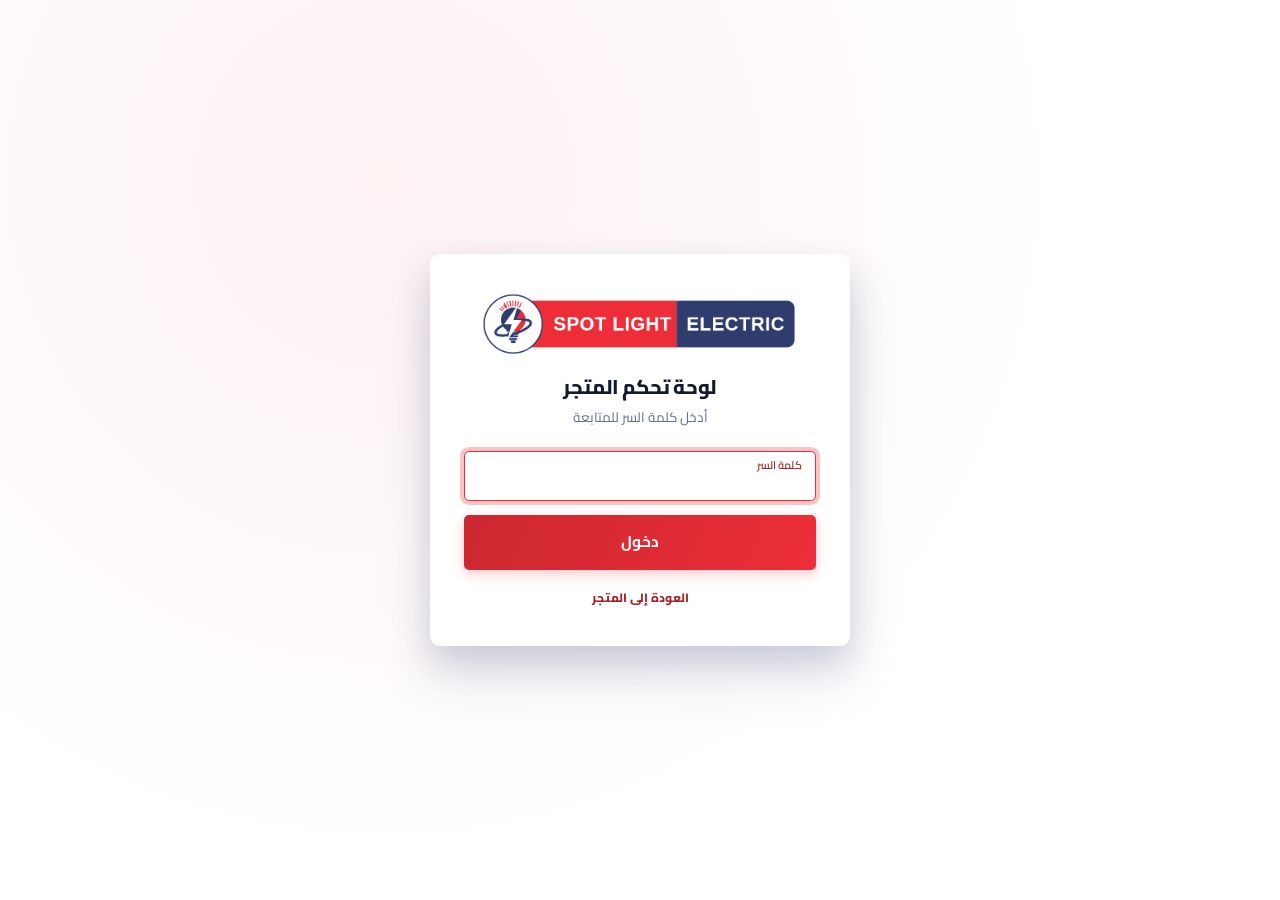
==== admin.html @ 136417ac "إصلاح حقل بريد الدخول في تبويب الطلبات المتصفح كان يملأ الحقل تلقائياً بقيمة رقمية محفوظة (مثل 25000" ====
<!DOCTYPE html>
<html lang="ar" dir="rtl">
<head>
<meta charset="UTF-8">
<meta name="viewport" content="width=device-width, initial-scale=1, viewport-fit=cover">
<title>لوحة التحكم</title>
<meta name="robots" content="noindex, nofollow">
<meta name="theme-color" content="#2E3D6E">
<link rel="icon" href="assets/img/favicon.png?v=7" type="image/png">
<link rel="preconnect" href="https://fonts.googleapis.com">
<link rel="preconnect" href="https://fonts.gstatic.com" crossorigin>
<link rel="stylesheet" href="https://fonts.googleapis.com/css2?family=Cairo:wght@400;600;700;800;900&display=swap" media="print" onload="this.media='all'">
<link rel="stylesheet" href="assets/css/styles.css?v=7">
<link rel="stylesheet" href="assets/css/admin.css?v=7">
</head>
<body>

<!-- ===== شاشة القفل ===== -->
<div class="lock" id="lock" style="display:none">
  <div class="lock-card" id="lockCard">
    <img src="assets/img/logo.png?v=7" data-shop-logo alt="شعار المتجر" width="88" height="82">
    <h1>لوحة تحكم المتجر</h1>
    <p>أدخل كلمة السر للمتابعة</p>
    <form id="lockForm">
      <div class="field">
        <input id="lockPass" type="password" placeholder=" " autocomplete="current-password">
        <label for="lockPass">كلمة السر</label>
      </div>
      <button class="btn btn-lg btn-block" type="submit">دخول</button>
    </form>
    <p style="margin-top:18px;margin-bottom:0;font-size:12px">
      <a href="index.html" style="color:var(--brand-700);font-weight:800">العودة إلى المتجر</a>
    </p>
  </div>
</div>

<!-- ===== اللوحة ===== -->
<div id="adm" style="display:none">
  <header class="adm-bar">
    <div class="wrap">
      <div class="adm-bar-in">
        <img src="assets/img/logo-sm.png?v=7" alt="" width="44" height="44">
        <h1>لوحة تحكم المتجر <small id="admShopName"></small></h1>
        <span class="dirty-dot" title="توجد تغييرات غير منشورة"></span>
        <div class="adm-actions">
          <button class="btn btn-sm btn-tonal" id="btnPreview">معاينة المتجر</button>
          <button class="btn btn-sm btn-ghost" id="btnDiscard">تجاهل التغييرات</button>
          <a class="btn btn-sm btn-ghost" href="index.html">المتجر</a>
          <button class="btn btn-sm btn-ghost" id="btnLock">قفل</button>
        </div>
      </div>
      <nav class="tabs">
        <button class="tab on" data-tab="products">المنتجات <span class="n" id="tabPCount">0</span></button>
        <button class="tab" data-tab="cats">الأقسام <span class="n" id="tabCCount">0</span></button>
        <button class="tab" data-tab="brands">العلامات التجارية <span class="n" id="tabBCount">0</span></button>
        <button class="tab" data-tab="settings">إعدادات المحل</button>
        <button class="tab" data-tab="orders">الطلبات <span class="n hot" id="tabOCount" style="display:none">0</span></button>
        <button class="tab" data-tab="publish">النشر</button>
      </nav>
    </div>
  </header>

  <main class="wrap">
    <!-- المنتجات -->
    <section class="pane on" id="pane-products">
      <div class="adm-head">
        <div><h2>المنتجات</h2><p><span id="pCount">0</span> مادة معروضة — اضغط على أي مادة لتعديلها.</p></div>
        <button class="btn" id="addProduct">إضافة مادة جديدة</button>
      </div>
      <div class="adm-tools" id="pTools"></div>
      <div class="bulkbar" id="bulkBar"></div>
      <div class="tbl" id="pTable"></div>
    </section>

    <!-- الأقسام -->
    <section class="pane" id="pane-cats">
      <div class="adm-head">
        <div><h2>الأقسام</h2><p>أضف أقساماً رئيسية وفرعية حسب الحاجة — تظهر فوراً في الشريط العلوي والقائمة الجانبية.</p></div>
        <button class="btn" id="addCat">إضافة قسم رئيسي</button>
      </div>
      <div class="note note-info">
        <svg class="ic" viewBox="0 0 24 24" fill="none" stroke="currentColor" stroke-width="1.8" stroke-linecap="round"><path d="M13.5 3 5 13.5h5.5L10 21l8.5-10.5H13z"/></svg>
        <span>المادة الواحدة يمكن أن تنتمي لعدة أقسام. عند حذف قسم لا تُحذف المواد، بل يُزال ارتباطها به فقط.</span>
      </div>
      <div id="cList"></div>
    </section>

    <!-- العلامات -->
    <section class="pane" id="pane-brands">
      <div class="adm-head">
        <div><h2>العلامات التجارية</h2><p>تظهر في الشريط المتحرك بالصفحة الرئيسية وفي فلتر المنتجات.</p></div>
        <button class="btn" id="addBrand">إضافة علامة</button>
      </div>
      <div class="note note-info">
        <svg class="ic" viewBox="0 0 24 24" fill="none" stroke="currentColor" stroke-width="1.8" stroke-linecap="round"><path d="M13.5 3 5 13.5h5.5L10 21l8.5-10.5H13z"/></svg>
        <span>احذف العلامات التي لا تتعامل بها، وأضف شعاراً لكل علامة عندك — يظهر في الشريط المتحرك بالصفحة الرئيسية.</span>
      </div>
      <div class="bulkbar" id="bulkBarB"></div>
      <div class="panel"><div class="panel-b">
        <label class="cbx" style="margin-bottom:10px"><input type="checkbox" id="bSelAll"><span>تحديد كل العلامات</span></label>
        <div id="bList"></div>
      </div></div>
    </section>

    <!-- الإعدادات -->
    <section class="pane" id="pane-settings">
      <div class="adm-head"><div><h2>إعدادات المحل</h2><p>الاسم، الأرقام، الموقع على الخريطة، أوقات الدوام، ورسوم التوصيل.</p></div></div>
      <div class="panel"><div class="panel-b" id="setForm"></div></div>
    </section>

    <!-- الطلبات -->
    <section class="pane" id="pane-orders">
      <div class="adm-head"><div><h2>الطلبات</h2>
        <p>طلبات الزبائن تصل هنا مباشرة — اقبلها أو ارفضها وأضف تعليقاً يراه الزبون في صفحة طلبه.</p></div></div>
      <div id="ordBody"></div>
    </section>

    <!-- النشر -->
    <section class="pane" id="pane-publish">
      <div class="adm-head"><div><h2>نشر التغييرات</h2><p>التعديلات محفوظة على هذا الجهاز فقط حتى تنشرها.</p></div></div>
      <div id="pubBody"></div>
    </section>
  </main>
</div>

<!-- ===== نافذة التحرير ===== -->
<div class="sheet" id="sheet" role="dialog" aria-modal="true">
  <div class="sheet-bg"></div>
  <div class="sheet-card">
    <div class="sheet-h">
      <h3 id="sheetTitle"></h3>
      <button class="ibtn" data-x aria-label="إغلاق">
        <svg class="ic" viewBox="0 0 24 24" fill="none" stroke="currentColor" stroke-width="1.8" stroke-linecap="round"><path d="m6 6 12 12M18 6 6 18"/></svg>
      </button>
    </div>
    <div class="sheet-b" id="sheetBody"></div>
    <div class="sheet-f" id="sheetFoot"></div>
  </div>
</div>

<div class="toasts" id="toasts" aria-live="polite"></div>

<script src="assets/js/data.js?v=7"></script>
<script src="assets/js/icons.js?v=7"></script>
<script src="assets/js/orders.js?v=7"></script>
<script src="assets/js/admin.js?v=7"></script>
</body>
</html>
---- assets/css/styles.css ----
/* =========================================================
   نظام التصميم (Material Design · SaaS) — عدّل ألوان الهوية في :root أدناه
   ========================================================= */

/* ---------- 1) الرموز التصميمية ---------- */
:root{
  /* اللون الأساسي — أحمر الشعار */
  --brand:#ED2E38;
  --brand-600:#C92730;
  --brand-700:#A62027;
  --brand-800:#82191F;
  --brand-100:#FCE0E1;
  --brand-50:#FEF2F3;
  --brand-glow:rgba(237,46,56,.28);

  /* اللون الثاني — كحلي الشعار (الترويسة والتذييل) */
  --navy:#2E3D6E;
  --navy-600:#27345E;
  --navy-700:#202B4D;
  --navy-100:#E0E2E9;
  --navy-50:#F2F3F6;

  /* الرصاصي — مائل للكحلي ليتناغم مع الهوية */
  --ink:#141A2E;
  --ink-2:#39425F;
  --grey:#646D87;
  --grey-2:#949BAF;
  --line:#E4E6EE;
  --line-2:#EFF1F6;
  --surface:#FFFFFF;
  --surface-2:#F6F7FA;
  --bg:#FFFFFF;

  --ok:#15A66B; --warn:#E8A317; --danger:#E5484D;

  /* أنصاف الأقطار — سلّم حادّ (تمييز بصري) */
  --r-xs:3px; --r-sm:5px; --r:6px; --r-lg:8px; --r-xl:10px; --r-pill:999px;

  /* الظلال — بمسحة كحلية لا رمادية محايدة */
  --e1:0 1px 2px rgba(46,61,110,.07), 0 2px 5px rgba(46,61,110,.05);
  --e2:0 3px 8px rgba(46,61,110,.10), 0 6px 16px rgba(46,61,110,.07);
  --e3:0 8px 20px rgba(46,61,110,.13), 0 16px 34px rgba(46,61,110,.09);
  --e4:0 16px 34px rgba(46,61,110,.17), 0 30px 60px rgba(46,61,110,.12);
  --e-btn:0 4px 12px rgba(237,46,56,.26);
  --e-btn-h:0 8px 22px rgba(237,46,56,.38);
  --e-brand:0 10px 26px var(--brand-glow);

  /* الحركة */
  --ease:cubic-bezier(.25,.6,.35,1);
  --ease-out:cubic-bezier(.22,.72,.28,1);
  --t-fast:.15s; --t:.24s; --t-slow:.3s;
  --t-rv:.5s;

  --header-h:60px;
  --maxw:1280px;
}

/* ---------- 2) إعادة الضبط ---------- */
*,*::before,*::after{box-sizing:border-box}
html{-webkit-text-size-adjust:100%;scroll-behavior:smooth;overflow-x:clip}
body{
  margin:0;font-family:'Cairo','Segoe UI',system-ui,-apple-system,'Noto Naskh Arabic',sans-serif;
  background:var(--bg);color:var(--ink);line-height:1.7;font-size:15px;
  -webkit-font-smoothing:antialiased;overflow-x:hidden;
}
img{max-width:100%;display:block}
button,input,select,textarea{font:inherit;color:inherit}
button{cursor:pointer;border:0;background:none}
a{color:inherit;text-decoration:none}
ul,ol{margin:0;padding:0;list-style:none}
h1,h2,h3,h4{margin:0;line-height:1.3;font-weight:800;letter-spacing:-.4px}
p{margin:0}
:focus-visible{outline:3px solid var(--brand);outline-offset:2px;border-radius:var(--r-xs)}
::selection{background:var(--brand-100);color:var(--brand-800)}
:focus-visible{outline-offset:2px}

/* شريط التمرير */
::-webkit-scrollbar{width:10px;height:10px}
::-webkit-scrollbar-track{background:var(--surface-2)}
::-webkit-scrollbar-thumb{background:#CBD6DA;border-radius:var(--r-pill);border:2px solid var(--surface-2)}
::-webkit-scrollbar-thumb:hover{background:var(--brand)}

.wrap{max-width:var(--maxw);margin-inline:auto;padding-inline:20px}
.ic{width:22px;height:22px;flex:none}
.sr{position:absolute;width:1px;height:1px;padding:0;margin:-1px;overflow:hidden;clip:rect(0 0 0 0);white-space:nowrap;border:0}

/* ---------- 3) الأزرار ---------- */
.btn{
  --bg-c:var(--brand);--bg-c2:var(--brand-600);--fg-c:#fff;
  position:relative;display:inline-flex;align-items:center;justify-content:center;gap:9px;
  padding:11px 22px;border-radius:var(--r-sm);color:var(--fg-c);
  background:linear-gradient(115deg,var(--bg-c) 0%,var(--bg-c2) 50%,var(--bg-c) 100%);
  background-size:220% 100%;background-position:100% 0;
  font-weight:700;font-size:14px;white-space:nowrap;box-shadow:var(--e-btn);
  transition:background-position var(--t-slow) var(--ease),transform var(--t) var(--ease),
             box-shadow var(--t) var(--ease),color var(--t) var(--ease);
}
.btn:hover{background-position:0 0;transform:scale(1.03);box-shadow:var(--e-btn-h)}
.btn:active{transform:scale(.99);box-shadow:var(--e-btn)}
.btn .ic{width:18px;height:18px;transition:transform var(--t) var(--ease)}
.btn:hover .ic{transform:translateX(4px)}
html[dir=rtl] .btn:hover .ic{transform:translateX(-4px)}
.btn-lg{padding:14px 28px;font-size:15.5px}
.btn-sm{padding:8px 15px;font-size:13px}
/* المتغيّرات الثانوية — بلا توهّج أحمر */
.btn-tonal{--bg-c:var(--brand-50);--bg-c2:var(--brand-100);--fg-c:var(--brand-800);box-shadow:var(--e1)}
.btn-tonal:hover{box-shadow:var(--e2)}
.btn-ghost{--bg-c:transparent;--bg-c2:transparent;--fg-c:var(--grey);box-shadow:none}
.btn-ghost:hover{--bg-c:var(--surface-2);--bg-c2:var(--surface-2);--fg-c:var(--ink);box-shadow:none}
.btn-outline{--bg-c:#fff;--bg-c2:#fff;--fg-c:var(--ink);
  box-shadow:inset 0 0 0 1.5px var(--line),var(--e1)}
.btn-outline:hover{--fg-c:var(--brand-800);box-shadow:inset 0 0 0 1.5px var(--brand),var(--e2)}
.btn-dark{--bg-c:var(--navy);--bg-c2:var(--navy-700);--fg-c:#fff;box-shadow:var(--e2)}
.btn-danger{--bg-c:var(--brand-50);--bg-c2:var(--brand-100);--fg-c:var(--brand-700);box-shadow:none}
.btn-block{width:100%}
.btn[disabled]{opacity:.45;pointer-events:none}
.btn.wa{--bg-c:#1FAF54;--bg-c2:#178F44;box-shadow:0 4px 12px rgba(31,175,84,.28)}
.btn.wa:hover{box-shadow:0 8px 22px rgba(31,175,84,.38)}
/* أزرار فوق سطح داكن */
.on-dark .btn-outline{--bg-c:transparent;--bg-c2:transparent;--fg-c:#fff;
  box-shadow:inset 0 0 0 1.5px rgba(255,255,255,.32)}
.on-dark .btn-outline:hover{--bg-c:rgba(255,255,255,.10);--bg-c2:rgba(255,255,255,.10);--fg-c:#fff;
  box-shadow:inset 0 0 0 1.5px rgba(255,255,255,.6)}

/* زر أيقوني */
.ibtn{
  display:inline-grid;place-items:center;width:38px;height:38px;border-radius:var(--r-sm);
  color:var(--grey);position:relative;
  transition:background var(--t) var(--ease),color var(--t) var(--ease),transform var(--t) var(--ease);
}
.ibtn:hover{background:var(--surface-2);color:var(--ink);transform:scale(1.06)}

/* ---------- 4) الشريط العلوي ---------- */
.announce{position:relative;overflow:hidden;
  background:linear-gradient(90deg,var(--brand-700),var(--brand) 45%,var(--brand-600));
  color:#fff;font-size:12.5px;font-weight:700;text-align:center;padding:7px 16px;
  display:flex;align-items:center;justify-content:center;gap:9px}
.announce .ic{width:15px;height:15px;flex:none}
/* لمعة تمرّ ببطء على الشريط */
.announce::after{content:'';position:absolute;inset-block:0;width:38%;pointer-events:none;
  background:linear-gradient(100deg,transparent,rgba(255,255,255,.28),transparent);
  animation:sweep 5.5s var(--ease) infinite}
@keyframes sweep{0%{inset-inline-start:-40%}60%,100%{inset-inline-start:104%}}

.topbar{position:sticky;top:0;z-index:60;background:var(--navy);
  border-bottom:1px solid rgba(255,255,255,.09);
  transition:box-shadow var(--t) var(--ease)}
.topbar.stuck{box-shadow:0 6px 20px rgba(32,43,77,.28)}
.topbar-in{display:flex;align-items:center;gap:16px;height:var(--header-h)}
.brand{display:flex;align-items:center;gap:10px;flex:none}
.brand-logo{width:34px;height:34px;object-fit:contain}
.brand-txt strong{display:block;font-size:14.5px;font-weight:800;line-height:1.2;
  color:#fff;letter-spacing:-.2px}
.brand-txt span{display:block;font-size:11px;color:#F4A9AD;font-weight:600;letter-spacing:.2px}

.searchbar{flex:1;position:relative;max-width:430px;margin-inline:auto}
.searchbar input{
  width:100%;padding:9px 40px 9px 38px;border-radius:var(--r-sm);
  border:1px solid rgba(255,255,255,.14);background:rgba(255,255,255,.10);color:#fff;font-size:13.5px;
  transition:border-color var(--t) var(--ease),background var(--t) var(--ease),box-shadow var(--t) var(--ease)}
.searchbar input::placeholder{color:rgba(255,255,255,.55)}
.searchbar input:focus{outline:none;border-color:var(--brand);background:rgba(255,255,255,.16);
  box-shadow:0 0 0 3px rgba(237,46,56,.25)}
.searchbar .s-ic{position:absolute;inset-inline-start:13px;top:50%;transform:translateY(-50%);
  width:17px;height:17px;color:rgba(255,255,255,.6);pointer-events:none}
.searchbar .s-clear{position:absolute;inset-inline-end:7px;top:50%;transform:translateY(-50%);
  width:26px;height:26px;display:none;place-items:center;border-radius:var(--r-xs);color:var(--grey)}
.searchbar .s-clear .ic{width:16px;height:16px}
.searchbar .s-clear{color:rgba(255,255,255,.7)}
.searchbar .s-clear:hover{background:rgba(255,255,255,.14);color:#fff}
.searchbar.has .s-clear{display:grid}

.suggest{position:absolute;top:calc(100% + 8px);inset-inline:0;background:#fff;border-radius:var(--r);
  border:1px solid var(--line);box-shadow:var(--e2);overflow:hidden;z-index:70;max-height:60vh;overflow-y:auto;
  opacity:0;visibility:hidden;transform:translateY(-6px);
  transition:opacity var(--t) var(--ease),transform var(--t) var(--ease),visibility var(--t)}
.suggest.open{opacity:1;visibility:visible;transform:none}
.sg{display:flex;align-items:center;gap:12px;padding:10px 14px;cursor:pointer;
  transition:background var(--t-fast) var(--ease)}
.sg:hover,.sg.on{background:var(--surface-2)}
.sg .thumb{width:42px;height:42px;border-radius:var(--r-xs);background:var(--surface-2);
  display:grid;place-items:center;flex:none;overflow:hidden}
.sg .thumb .art,.sg .thumb img{width:100%;height:100%;object-fit:cover}
.sg b{font-size:13.5px;font-weight:600;display:block}
.sg small{color:var(--grey-2);font-size:12px}
.sg .pr{margin-inline-start:auto;color:var(--brand);font-weight:700;font-size:13.5px;white-space:nowrap}

/* روابط التنقل — خط سفلي ينمو من الوسط */
.navicons{display:flex;align-items:center;gap:2px;flex:none}
.navlink{position:relative;display:flex;align-items:center;gap:7px;padding:0 12px;
  height:var(--header-h);color:rgba(255,255,255,.78);font-size:13px;font-weight:600;
  transition:color var(--t) var(--ease)}
.navlink .ic{width:18px;height:18px}
.navlink::after{content:'';position:absolute;bottom:-1px;inset-inline:12px;height:2.5px;
  background:var(--brand);box-shadow:0 0 12px rgba(237,46,56,.7);transform:scaleX(0);
  transition:transform var(--t) var(--ease)}
.navlink:hover{color:#fff}
.navlink:hover::after,.navlink.active::after{transform:scaleX(1)}
.navlink.active{color:#fff;font-weight:700}
.count{position:absolute;top:9px;inset-inline-end:2px;min-width:17px;height:17px;padding:0 5px;
  border-radius:var(--r-pill);background:var(--brand);color:#fff;font-size:10.5px;font-weight:800;
  display:grid;place-items:center;box-shadow:0 0 0 2px var(--navy),0 0 10px rgba(237,46,56,.6)}
.count:empty,.count[data-n="0"]{display:none}
.count.pop{animation:pulse .5s var(--ease-out)}
@keyframes pulse{
  0%{transform:scale(1)}
  28%{transform:scale(1.45);box-shadow:0 0 0 2px var(--navy),0 0 0 7px rgba(237,46,56,.35)}
  60%{transform:scale(.94)}
  100%{transform:scale(1);box-shadow:0 0 0 2px var(--navy),0 0 10px rgba(237,46,56,.6)}}
.topbar .ibtn{color:rgba(255,255,255,.88)}
.topbar .ibtn:hover{background:rgba(255,255,255,.13);color:#fff}
.topbar :focus-visible{outline-color:#fff}
.menu-btn{display:none}

/* ---------- 5) القائمة الجانبية ---------- */
.overlay{position:fixed;inset:0;background:rgba(20,26,46,.5);backdrop-filter:blur(3px);z-index:80;
  opacity:0;visibility:hidden;transition:opacity var(--t) var(--ease),visibility var(--t)}
.overlay.open{opacity:1;visibility:visible}
.drawer{position:fixed;inset-block:0;inset-inline-start:0;width:min(330px,86vw);background:#fff;z-index:90;
  transform:translateX(var(--dx,-104%));transition:transform var(--t-slow) var(--ease);display:flex;flex-direction:column;box-shadow:var(--e4)}
html[dir=rtl] .drawer{--dx:104%}
.drawer.open{transform:none}
.drawer-head{display:flex;align-items:center;gap:12px;padding:16px 18px;border-bottom:1px solid var(--line);background:var(--surface)}
.drawer-head img{width:46px;height:46px;border-radius:var(--r-xs)}
.drawer-head b{font-size:14.5px;display:block;font-weight:700}
.drawer-head small{color:var(--grey-2);font-weight:500;font-size:11.5px}
.drawer-body{flex:1;overflow-y:auto;padding:12px 10px 24px;overscroll-behavior:contain}
.dgroup{margin-bottom:4px}
.dhead{display:flex;align-items:center;gap:11px;width:100%;padding:12px 14px;border-radius:var(--r-sm);
  font-weight:600;font-size:14px;color:var(--ink);text-align:start;transition:background var(--t) var(--ease),color var(--t) var(--ease)}
.dhead:hover{background:var(--surface-2);color:var(--ink)}
.dhead .art{width:26px;height:26px;flex:none}
.dhead .cv{margin-inline-start:auto;transition:transform var(--t) var(--ease);color:var(--grey-2)}
.dgroup.open .dhead{background:var(--surface-2);color:var(--ink)}
.dgroup.open .cv{transform:rotate(180deg)}
.dsubs{display:grid;grid-template-rows:0fr;transition:grid-template-rows var(--t-slow) var(--ease)}
.dgroup.open .dsubs{grid-template-rows:1fr}
.dsubs>div{overflow:hidden}
.dsub{display:flex;align-items:center;gap:9px;padding:9px 16px 9px 44px;border-radius:var(--r-sm);
  font-size:13.5px;color:var(--grey);width:100%;text-align:start;transition:background var(--t-fast) var(--ease),color var(--t-fast) var(--ease),padding-inline-start var(--t-fast) var(--ease)}
html[dir=rtl] .dsub{padding:9px 44px 9px 16px}
.dsub:hover{background:var(--surface-2);color:var(--brand)}
.dsub .n{margin-inline-start:auto;font-size:11.5px;color:var(--grey-2);background:var(--surface-2);padding:1px 8px;border-radius:var(--r-pill);font-weight:600}
.drawer-foot{padding:14px 18px;border-top:1px solid var(--line);display:grid;gap:9px}

/* ---------- 6) عناوين الأقسام ---------- */
.sec{padding:88px 0}
.sec-sm{padding:56px 0}
.sec-head{display:flex;align-items:flex-end;justify-content:space-between;gap:22px;
  margin-bottom:36px;flex-wrap:wrap}
.eyebrow{display:inline-flex;align-items:center;gap:7px;color:var(--brand);font-weight:800;
  font-size:11.5px;letter-spacing:.9px;margin-bottom:12px}
.eyebrow .ic{width:14px;height:14px}
.sec-head h2{position:relative;padding-bottom:16px;
  font-size:clamp(23px,2.7vw,33px);font-weight:800;letter-spacing:-.7px;
  line-height:1.22;color:var(--ink)}
.sec-head h2.uline::after{content:'';position:absolute;bottom:0;inset-inline-start:0;
  width:58px;height:3px;border-radius:var(--r-pill);background:var(--brand);
  box-shadow:0 2px 8px rgba(237,46,56,.45);
  transform:scaleX(0);transform-origin:left;
  transition:transform .6s var(--ease-out) .1s}
html[dir=rtl] .sec-head h2.uline::after{transform-origin:right}
.sec-head h2.uline.in::after{transform:scaleX(1)}
.band-dark .sec-head h2.uline::after{box-shadow:0 2px 14px rgba(237,46,56,.8)}
.sec-head p{color:var(--grey);font-size:15px;font-weight:400;margin-top:9px;max-width:62ch}

/* ---------- 7) الهيرو الداكن ---------- */
.hero{position:relative;overflow:hidden;padding:96px 0 88px;
  background:linear-gradient(155deg,var(--navy-700) 0%,var(--navy) 62%,#35467C 100%);color:#fff}
/* وهج علوي خفيف يفصل الهيرو عن الترويسة */
.hero::before{content:'';position:absolute;inset-inline:0;top:0;height:1px;
  background:linear-gradient(90deg,transparent,rgba(255,255,255,.18),transparent)}
.hero-in{position:relative;z-index:2;display:grid;grid-template-columns:1.06fr .94fr;
  gap:60px;align-items:center}
.hero-logo{display:block;width:auto;height:52px;max-width:min(300px,100%);object-fit:contain;
  background:#fff;padding:10px 15px;border-radius:var(--r-sm);box-sizing:content-box;
  margin-bottom:24px;box-shadow:0 12px 30px rgba(0,0,0,.34);
  animation:float 6s ease-in-out infinite}
@keyframes float{0%,100%{transform:translateY(0)}50%{transform:translateY(-9px)}}
.hero h1{font-size:clamp(34px,4.8vw,58px);line-height:1.12;font-weight:800;
  letter-spacing:-1.6px;color:#fff}
.hero h1 .hl{color:rgba(255,255,255,.62);font-weight:600}
.hero .lead{color:rgba(255,255,255,.76);font-size:16.5px;line-height:1.85;margin-top:22px;max-width:48ch}
.hero-cta{display:flex;gap:13px;margin-top:36px;flex-wrap:wrap}
.tag-pill{display:inline-flex;align-items:center;gap:8px;background:rgba(255,255,255,.09);
  border:1px solid rgba(255,255,255,.18);padding:7px 16px;border-radius:var(--r-pill);
  font-weight:700;color:#fff;font-size:12.5px;margin-bottom:24px;backdrop-filter:blur(4px)}
.tag-pill .ic{width:15px;height:15px;color:var(--brand);
  filter:drop-shadow(0 0 6px rgba(237,46,56,.9))}
.hero-stats{display:flex;gap:44px;margin-top:46px;padding-top:32px;
  border-top:1px solid rgba(255,255,255,.14);flex-wrap:wrap}
.hero-stats b{display:block;font-size:29px;font-weight:800;color:#fff;line-height:1.15;letter-spacing:-.6px}
.hero-stats span{font-size:12.5px;color:rgba(255,255,255,.6);font-weight:600}

/* خانات الصور + الهالة الحمراء المتنفّسة خلفها */
.hero-vis{position:relative;display:grid;place-items:stretch;aspect-ratio:1/.84}
.hero-vis::before{content:'';position:absolute;inset:-26%;border-radius:50%;pointer-events:none;
  background:radial-gradient(circle at 50% 50%,rgba(237,46,56,.85) 0%,rgba(237,46,56,.45) 30%,
             rgba(237,46,56,.14) 55%,transparent 74%);
  filter:blur(26px);animation:breathe 6s var(--ease) infinite}
@keyframes breathe{
  0%,100%{opacity:.62;transform:scale(.88)}
  50%    {opacity:1;  transform:scale(1.12)}}
/* شبكة الخانات: كبير 2×2، خانتان صغيرتان بجانبه، وشريط عريض بالأسفل */
.hero-frames{position:relative;z-index:2;display:grid;gap:14px;width:100%;height:100%;
  grid-template-columns:repeat(3,1fr);grid-template-rows:repeat(3,1fr)}
.hs1{grid-area:1/1/3/3} .hs2{grid-area:1/3/2/4} .hs3{grid-area:2/3/3/4} .hs4{grid-area:3/1/4/4}
.hslot{position:relative;overflow:hidden;border-radius:var(--r);
  background:rgba(255,255,255,.07);border:1px solid rgba(255,255,255,.14);
  box-shadow:0 10px 26px rgba(10,14,30,.30);
  transition:transform var(--t-slow) var(--ease),border-color var(--t-slow) var(--ease),
             box-shadow var(--t-slow) var(--ease)}
.hslot img{width:100%;height:100%;object-fit:cover;display:block;
  opacity:0;transition:opacity .3s var(--ease),transform .3s var(--ease)}
.hslot img.ok{opacity:1}
.hslot:hover{transform:translateY(-4px);border-color:var(--brand);
  box-shadow:0 16px 34px rgba(10,14,30,.42),0 0 0 1px var(--brand)}
.hslot:hover img{transform:scale(1.06)}
/* خانة فارغة — إطار هادئ بلا محتوى مصطنع */
.hslot.empty{background:rgba(255,255,255,.05);border-style:dashed;
  border-color:rgba(255,255,255,.20);box-shadow:none}
.hslot.empty:hover{transform:none;border-color:rgba(255,255,255,.34);box-shadow:none}

/* ---- أشرطة داكنة وملوّنة تتناوب مع البيضاء ---- */
.band-dark{position:relative;overflow:hidden;color:#fff;
  background:linear-gradient(150deg,var(--navy-700),var(--navy) 70%,#35467C)}
.band-dark::before{content:'';position:absolute;inset-inline-end:-8%;top:-40%;
  width:520px;height:520px;border-radius:50%;pointer-events:none;
  background:radial-gradient(circle,rgba(237,46,56,.30),transparent 66%)}
.band-dark>*{position:relative;z-index:2}
.band-dark .sec-head h2,.band-dark h2,.band-dark h3{color:#fff}
.band-dark .sec-head p,.band-dark p{color:rgba(255,255,255,.72)}
.band-dark .eyebrow{color:#FF8A92}
.band-tint{background:var(--navy-50);border-block:1px solid var(--line)}

/* شريط الدعوة للتواصل — داخل شريط داكن */
.cta-band{display:flex;align-items:center;justify-content:space-between;gap:28px;flex-wrap:wrap;
  padding:14px 0}
.cta-band h2{font-size:clamp(20px,2.4vw,27px);font-weight:800;letter-spacing:-.5px}
.cta-band p{font-size:14.5px;margin-top:9px;max-width:56ch}
.cta-act{display:flex;gap:11px;flex-wrap:wrap;flex:none}

/* ---------- 8) شريط المزايا ---------- */
.perks{display:grid;grid-template-columns:repeat(4,1fr);gap:14px}
.perk{display:flex;align-items:center;gap:13px;background:var(--surface);
  border:1.5px solid var(--line-2);border-radius:var(--r);padding:19px 21px;box-shadow:var(--e1);
  transition:transform var(--t-slow) var(--ease),border-color var(--t-slow) var(--ease),
             box-shadow var(--t-slow) var(--ease)}
.perk:hover{transform:translateY(-6px);border-color:var(--brand);box-shadow:var(--e3)}
.perk .pic{width:40px;height:40px;border-radius:var(--r-sm);display:grid;place-items:center;
  flex:none;background:var(--brand-50);color:var(--brand);
  transition:background var(--t) var(--ease),color var(--t) var(--ease),transform var(--t) var(--ease)}
.perk:hover .pic{background:var(--brand);color:#fff;transform:scale(1.08);
  box-shadow:0 5px 14px rgba(237,46,56,.35)}
.perk .pic .ic{width:20px;height:20px}
.perk b{display:block;font-size:13.5px;font-weight:800;color:var(--ink)}
.perk small{color:var(--grey);font-size:12.5px}

/* ---------- 9) بطاقة المنتج ---------- */
.grid-p{display:grid;grid-template-columns:repeat(auto-fill,minmax(218px,1fr));gap:26px 20px}
.card{position:relative;background:var(--surface);border:1.5px solid var(--line-2);
  border-radius:var(--r);padding:9px;display:flex;flex-direction:column;isolation:isolate;
  box-shadow:var(--e1);
  transition:transform var(--t-slow) var(--ease),border-color var(--t-slow) var(--ease),
             box-shadow var(--t-slow) var(--ease)}
.card:hover{transform:translateY(-6px);border-color:var(--brand);box-shadow:var(--e4)}

.card-media{position:relative;aspect-ratio:1/1;background:var(--surface-2);
  border-radius:var(--r-xs);display:grid;place-items:center;overflow:hidden;cursor:pointer}
.card-media .art{width:72%;height:72%;transition:transform .3s var(--ease)}
.card-media img{width:100%;height:100%;object-fit:cover;transition:transform .3s var(--ease)}
.card:hover .card-media .art,.card:hover .card-media img{transform:scale(1.06)}
/* حجاب أحمر خفيف يظهر مع الرفع */
.card-media::after{content:'';position:absolute;inset:0;z-index:1;pointer-events:none;
  background:linear-gradient(0deg,rgba(130,25,31,.26),transparent 58%);
  opacity:0;transition:opacity var(--t-slow) var(--ease)}
.card:hover .card-media::after{opacity:1}

.badges{position:absolute;top:9px;inset-inline-start:9px;display:flex;flex-direction:column;gap:5px;z-index:3}
.bdg{font-size:10.5px;font-weight:800;padding:4px 10px;border-radius:var(--r-pill);color:#fff;
  letter-spacing:.2px;box-shadow:var(--e1)}
.bdg-hot{background:var(--brand);box-shadow:0 3px 10px rgba(237,46,56,.42)}
.bdg-new{background:var(--navy);box-shadow:0 3px 10px rgba(46,61,110,.4)}
.bdg-sale{background:var(--brand);box-shadow:0 3px 10px rgba(237,46,56,.42)}
.fav{position:absolute;top:9px;inset-inline-end:9px;width:33px;height:33px;border-radius:var(--r-pill);
  background:rgba(255,255,255,.94);display:grid;place-items:center;color:var(--grey);z-index:3;
  box-shadow:var(--e1);
  transition:color var(--t) var(--ease),background var(--t) var(--ease),transform var(--t) var(--ease)}
.fav .ic{width:17px;height:17px}
.fav:hover{color:var(--brand);background:#fff;transform:scale(1.14)}
.fav.on{color:#fff;background:var(--brand);box-shadow:0 3px 12px rgba(237,46,56,.45)}
.fav.on .ic{fill:#fff}
.fav.bump{animation:pulse .5s var(--ease-out)}

/* طبقة «أضف للسلة» تنزلق من الأسفل */
.quick{position:absolute;inset-inline:0;bottom:0;z-index:3;padding:10px;
  background:linear-gradient(0deg,rgba(20,26,46,.82),rgba(20,26,46,.55) 60%,transparent);
  opacity:0;transform:translateY(100%);
  transition:opacity var(--t-slow) var(--ease),transform var(--t-slow) var(--ease)}
.card:hover .quick,.card:focus-within .quick{opacity:1;transform:none}

.card-body{padding:15px 5px 3px;display:flex;flex-direction:column;gap:5px;flex:1}
.card-brand{font-size:11px;font-weight:700;color:var(--grey-2);letter-spacing:.4px}
.card-name{font-size:14px;font-weight:600;line-height:1.5;color:var(--ink);
  display:-webkit-box;-webkit-line-clamp:2;-webkit-box-orient:vertical;overflow:hidden;min-height:42px;
  transition:color var(--t) var(--ease)}
.card:hover .card-name,.card-name:hover{color:var(--brand-800)}
.card-cat{font-size:11.5px;color:var(--grey-2)}
.price-row{display:flex;align-items:baseline;gap:8px;margin-top:auto;padding-top:9px;flex-wrap:wrap}
/* السعر يزداد وزناً وينزاح قليلاً عند hover */
.price{font-size:16.5px;font-weight:700;color:var(--brand);display:inline-block;
  transition:transform var(--t-slow) var(--ease),font-weight var(--t) var(--ease),
             font-size var(--t-slow) var(--ease)}
.card:hover .price{font-weight:900;font-size:17.5px;transform:translateY(-2px)}
html[dir=rtl] .card:hover .price{transform:translateY(-2px)}
.price small{font-size:11.5px;font-weight:700;color:var(--grey-2)}
.old{font-size:12.5px;color:var(--grey-2);text-decoration:line-through}
.off{font-size:11px;font-weight:800;color:#fff;background:var(--brand);
  padding:2px 8px;border-radius:var(--r-pill);box-shadow:0 2px 8px rgba(237,46,56,.32)}
.card .card-add{display:none;margin-top:10px;width:100%}

/* وميض التحميل (shimmer) قبل ظهور الصورة */
.card-media img,.qv-media img{opacity:0;transition:opacity .3s var(--ease)}
.card-media img.ok,.qv-media img.ok{opacity:1}
.card-media::before,.qv-media::before{content:'';position:absolute;inset:0;z-index:1;pointer-events:none;
  opacity:0;transition:opacity .3s var(--ease);
  background:linear-gradient(100deg,var(--surface-2) 28%,#E7EAF4 48%,var(--surface-2) 68%);
  background-size:220% 100%;animation:shim 1.3s linear infinite}
.card-media:has(img:not(.ok))::before,.qv-media:has(img:not(.ok))::before{opacity:1}
@keyframes shim{from{background-position:180% 0}to{background-position:-80% 0}}

/* ---------- 10) الأقسام ---------- */
/* شريط شرائح أفقي قابل للتمرير — الصفحة الرئيسية */
.cat-rail{display:flex;gap:16px;overflow-x:auto;overscroll-behavior-x:contain;
  scroll-snap-type:x proximity;padding:6px 2px 14px;
  scrollbar-width:thin;scrollbar-color:var(--line) transparent}
.cat-rail::-webkit-scrollbar{height:6px}
.cat-rail::-webkit-scrollbar-thumb{background:var(--line);border-radius:var(--r-pill);border:0}
.cat-slide{position:relative;isolation:isolate;overflow:hidden;
  scroll-snap-align:start;flex:0 0 clamp(228px,26vw,278px);display:flex;flex-direction:column;
  background:var(--surface);border:1.5px solid var(--line-2);border-radius:var(--r);padding:26px;
  box-shadow:var(--e1);
  transition:transform var(--t-slow) var(--ease),border-color var(--t-slow) var(--ease),
             box-shadow var(--t-slow) var(--ease)}
/* التعبئة تنمو من الأسفل إلى الأعلى */
.cat-slide::before{content:'';position:absolute;inset:0;z-index:-1;
  background:linear-gradient(0deg,#FBC9CC 0%,var(--brand-50) 46%,#fff 88%);
  transform:scaleY(0);transform-origin:bottom;
  transition:transform var(--t-slow) var(--ease)}
.cat-slide:hover{transform:translateY(-6px);border-color:var(--brand);box-shadow:var(--e3)}
.cat-slide:hover::before{transform:scaleY(1)}
.cat-slide .art{width:56px;height:56px;margin-bottom:20px;
  transition:transform var(--t-slow) var(--ease)}
.cat-slide:hover .art{animation:beat 1.1s var(--ease) infinite}
@keyframes beat{0%,100%{transform:scale(1)}45%{transform:scale(1.13)}}
.cat-slide h3{font-size:16.5px;font-weight:800;color:var(--ink);margin-bottom:7px;letter-spacing:-.2px}
.cat-slide p{font-size:13px;color:var(--grey);line-height:1.65;flex:1}
.cat-slide .go{display:inline-flex;align-items:center;gap:6px;margin-top:18px;
  color:var(--grey-2);font-weight:800;font-size:12.5px;transition:color var(--t) var(--ease)}
.cat-slide .go .ic{width:15px;height:15px;transition:transform var(--t) var(--ease)}
.cat-slide:hover .go{color:var(--brand)}
html[dir=rtl] .cat-slide:hover .go .ic{transform:translateX(-4px)}

/* قائمة عمودية — صفحة الأقسام */
.cat-list{border-top:1px solid var(--line)}
.cat-item{position:relative;padding:30px 14px;border-bottom:1px solid var(--line);
  transition:background var(--t-slow) var(--ease)}
.cat-item::before{content:'';position:absolute;inset-block:0;inset-inline-start:0;width:3px;
  background:var(--brand);transform:scaleY(0);transform-origin:bottom;
  transition:transform var(--t-slow) var(--ease)}
.cat-item:hover{background:var(--brand-50)}
.cat-item:hover::before{transform:scaleY(1)}
.cat-item .art{transition:transform var(--t-slow) var(--ease)}
.cat-item:hover .art{transform:scale(1.1)}
.cat-item-h{display:flex;align-items:center;gap:18px}
.cat-item-h .art{width:46px;height:46px;flex:none}
.cat-item-h .tx{flex:1;min-width:0}
.cat-item-h h3{font-size:18px;font-weight:600;color:var(--ink);letter-spacing:-.3px}
.cat-item-h h3 a{transition:color var(--t) var(--ease)}
.cat-item-h h3 a:hover{color:var(--brand)}
.cat-item-h .meta{font-size:13.5px;color:var(--grey);margin-top:4px}
.cat-subgrid{margin-top:20px;padding-inline-start:64px;
  grid-template-columns:repeat(auto-fill,minmax(186px,1fr));gap:13px}

/* شبكة الأقسام الفرعية داخل صفحة القسم */
.subgrid{display:grid;grid-template-columns:repeat(auto-fill,minmax(172px,1fr));gap:12px}
.scard{display:flex;align-items:center;gap:11px;background:var(--surface);
  border:1.5px solid var(--line-2);border-radius:var(--r);padding:14px 16px;box-shadow:var(--e1);
  transition:transform var(--t-slow) var(--ease),border-color var(--t-slow) var(--ease),
             box-shadow var(--t-slow) var(--ease)}
.scard:hover{transform:translateY(-5px);border-color:var(--brand);box-shadow:var(--e3)}
.scard .art{width:34px;height:34px;flex:none;transition:transform var(--t-slow) var(--ease)}
.scard:hover .art{transform:scale(1.14)}
.scard b{font-size:13.5px;font-weight:600;display:block;line-height:1.35;color:var(--ink)}
.scard small{font-size:11.5px;color:var(--grey-2)}

/* ---------- 11) العلامات التجارية ---------- */
.marquee{overflow:hidden;position:relative;
  mask-image:linear-gradient(90deg,transparent,#000 7%,#000 93%,transparent)}
.marquee-t{display:flex;gap:14px;width:max-content;animation:mq 42s linear infinite}
.marquee:hover .marquee-t{animation-play-state:paused}
@keyframes mq{from{transform:translateX(0)}to{transform:translateX(-50%)}}
html[dir=rtl] .marquee-t{animation-name:mqr}
@keyframes mqr{from{transform:translateX(0)}to{transform:translateX(50%)}}
.bchip{display:flex;flex-direction:column;align-items:center;justify-content:center;gap:2px;
  background:var(--surface);border:1.5px solid var(--line-2);border-radius:var(--r);
  padding:16px 26px;min-width:152px;box-shadow:var(--e1);
  transition:transform var(--t-slow) var(--ease),border-color var(--t-slow) var(--ease),
             box-shadow var(--t-slow) var(--ease)}
.bchip:hover{transform:translateY(-5px);border-color:var(--brand);box-shadow:var(--e3)}
.bchip b{font-size:14.5px;font-weight:600;letter-spacing:.3px;color:var(--ink)}
.bchip small{font-size:11.5px;color:var(--grey-2)}

/* ---------- 12) شريط الأدوات والفلاتر ---------- */
.toolbar{display:flex;align-items:center;gap:12px;flex-wrap:wrap;background:transparent;
  border:0;border-bottom:1px solid var(--line);border-radius:0;padding:0 2px 16px;margin-bottom:28px}
.toolbar .res{font-size:13px;color:var(--grey-2);font-weight:500}
.toolbar .res b{color:var(--ink);font-weight:600}
.sel{position:relative;display:inline-flex;align-items:center}
.sel select{appearance:none;padding:8px 32px 8px 13px;border-radius:var(--r-sm);
  border:1px solid var(--line);background:var(--surface);font-size:13px;font-weight:500;cursor:pointer;
  transition:border-color var(--t) var(--ease)}
html[dir=rtl] .sel select{padding:8px 13px 8px 32px}
.sel select:focus{outline:none;border-color:var(--ink-2)}
.sel .ic{position:absolute;inset-inline-end:10px;width:15px;height:15px;pointer-events:none;color:var(--grey-2)}
.chips{display:flex;gap:8px;flex-wrap:wrap}
.chip{padding:6px 14px;border-radius:var(--r-pill);border:1px solid var(--line);background:transparent;
  font-size:12.5px;font-weight:500;color:var(--grey);white-space:nowrap;
  transition:border-color var(--t) var(--ease),color var(--t) var(--ease),background var(--t) var(--ease)}
.chip:hover{border-color:var(--ink-2);color:var(--ink)}
.chip.on{background:var(--brand);border-color:var(--brand);color:#fff}
.chip .n{opacity:.7;font-size:11.5px;margin-inline-start:4px}
.crumbs{display:flex;align-items:center;gap:7px;font-size:12.5px;color:var(--grey-2);
  margin-bottom:20px;flex-wrap:wrap}
.crumbs a{transition:color var(--t) var(--ease)}
.crumbs a:hover{color:var(--ink)}
.crumbs .ic{width:13px;height:13px;opacity:.5}
.crumbs b{color:var(--ink);font-weight:600}

/* ---------- 13) السلة ---------- */
.cart-wrap{display:grid;grid-template-columns:1fr 350px;gap:22px;align-items:start}
.panel{background:#fff;border-radius:var(--r);box-shadow:var(--e1);border:1px solid var(--line-2);overflow:hidden}
.panel-h{padding:16px 20px;border-bottom:1px solid var(--line-2);display:flex;align-items:center;justify-content:space-between;gap:12px}
.panel-h h3{font-size:16.5px}
.panel-b{padding:18px 20px}
.crow{display:flex;gap:14px;padding:16px 20px;border-bottom:1px solid var(--line-2);align-items:center;
  animation:rowIn .3s var(--ease-out)}
@keyframes rowIn{from{opacity:0;transform:translateY(-8px)}to{opacity:1;transform:none}}
.crow:last-child{border-bottom:0}
.crow.out{animation:rowOut .28s var(--ease) forwards}
@keyframes rowOut{to{opacity:0;transform:translateX(30px);height:0;padding-block:0;margin:0}}
.crow .thumb{width:76px;height:76px;border-radius:var(--r-sm);background:var(--brand-50);display:grid;place-items:center;flex:none;overflow:hidden}
.crow .thumb .art{width:80%;height:80%}
.crow .thumb img{width:100%;height:100%;object-fit:cover}
.crow .info{flex:1;min-width:0}
.crow .info b{font-size:14px;font-weight:600;display:block;line-height:1.4}
.crow .info small{color:var(--grey);font-size:12px}
.crow .line-total{font-weight:700;color:var(--brand-800);white-space:nowrap;font-size:15px}
.qty{display:inline-flex;align-items:center;background:var(--surface-2);border-radius:var(--r-pill);padding:3px;border:1px solid var(--line)}
.qty button{width:32px;height:32px;border-radius:50%;display:grid;place-items:center;color:var(--ink-2);
  transition:background var(--t) var(--ease),color var(--t) var(--ease),transform var(--t) var(--ease)}
.qty button:hover{background:var(--brand);color:#fff;transform:scale(1.08)}
.qty button .ic{width:16px;height:16px}
.qty span{min-width:36px;text-align:center;font-weight:700;font-size:14.5px}
.sum{display:flex;justify-content:space-between;padding:9px 0;font-size:14px;color:var(--ink-2)}
.sum b{font-weight:600}
.sum.total{border-top:2px dashed var(--line);margin-top:8px;padding-top:14px;font-size:17px}
.sum.total b{color:var(--brand);font-weight:700;font-size:20px}
.sum .free{color:var(--ok);font-weight:700}
.progress{height:8px;border-radius:var(--r-pill);background:var(--line-2);overflow:hidden;margin:6px 0 4px}
.progress i{display:block;height:100%;border-radius:var(--r-pill);background:var(--brand);
  transition:width var(--t-slow) var(--ease)}

/* ---------- 14) الحقول والنماذج ---------- */
.form{display:grid;gap:16px}
.f2{display:grid;grid-template-columns:1fr 1fr;gap:16px}
.field{position:relative}
.field input,.field select,.field textarea{
  width:100%;padding:16px 14px 8px;border-radius:var(--r-sm);border:1.6px solid var(--line);background:#fff;
  font-size:14.5px;transition:border-color var(--t) var(--ease),box-shadow var(--t) var(--ease)}
.field textarea{min-height:92px;resize:vertical;padding-top:22px}
.field select{appearance:none;cursor:pointer}
.field label{position:absolute;inset-inline-start:14px;top:14px;font-size:14.5px;color:var(--grey-2);pointer-events:none;
  transition:all var(--t) var(--ease);background:transparent;font-weight:600}
.field input:focus,.field select:focus,.field textarea:focus{outline:none;border-color:var(--brand);box-shadow:0 0 0 4px var(--brand-glow)}
.field input:focus+label,.field input:not(:placeholder-shown)+label,
.field textarea:focus+label,.field textarea:not(:placeholder-shown)+label,
.field select:focus+label,.field select.filled+label{top:5px;font-size:11px;color:var(--brand-700);font-weight:600}
.field .cv{position:absolute;inset-inline-end:12px;top:18px;width:16px;height:16px;color:var(--grey);pointer-events:none}
.field.err input,.field.err select,.field.err textarea{border-color:var(--danger)}
.field .msg{font-size:11.5px;color:var(--danger);margin-top:4px;font-weight:700;display:none}
.field.err .msg{display:block}
.radio-row{display:grid;grid-template-columns:1fr 1fr;gap:12px}
.radio{position:relative;display:flex;align-items:center;gap:11px;padding:14px;border-radius:var(--r-sm);
  border:1.6px solid var(--line);background:#fff;cursor:pointer;transition:all var(--t) var(--ease)}
.radio:hover{border-color:var(--brand);background:var(--brand-50)}
.radio input{position:absolute;opacity:0}
.radio .dot{width:20px;height:20px;border-radius:50%;border:2px solid var(--grey-2);flex:none;display:grid;place-items:center;
  transition:border-color var(--t) var(--ease)}
.radio .dot::after{content:'';width:10px;height:10px;border-radius:50%;background:var(--brand);transform:scale(0);
  transition:transform var(--t) var(--ease-out)}
.radio input:checked~.dot{border-color:var(--brand)}
.radio input:checked~.dot::after{transform:scale(1)}
.radio:has(input:checked){border-color:var(--brand);background:var(--brand-50);box-shadow:0 0 0 3px var(--brand-glow)}
.radio b{font-size:13.5px;font-weight:600;display:block}
.radio small{font-size:11.5px;color:var(--grey)}

/* ---------- 15) الحالات الفارغة ---------- */
.empty{text-align:center;padding:64px 24px}
.empty .art{width:120px;height:120px;margin:0 auto 18px;opacity:.55}
.empty h3{font-size:19px;margin-bottom:8px}
.empty p{color:var(--grey);font-size:14.5px;margin-bottom:22px;max-width:44ch;margin-inline:auto}

/* ---------- 16) النوافذ المنبثقة ---------- */
.modal{position:fixed;inset:0;z-index:100;display:grid;place-items:center;padding:20px;
  opacity:0;visibility:hidden;transition:opacity var(--t) var(--ease),visibility var(--t)}
.modal.open{opacity:1;visibility:visible}
.modal-bg{position:absolute;inset:0;background:rgba(20,26,46,.55);backdrop-filter:blur(4px)}
.modal-card{position:relative;background:#fff;border-radius:var(--r-xl);box-shadow:var(--e4);width:min(880px,100%);
  max-height:88vh;overflow-y:auto;transform:scale(.94) translateY(14px);transition:transform var(--t-slow) var(--ease-out)}
.modal.open .modal-card{transform:none}
.modal-close{position:absolute;top:14px;inset-inline-end:14px;z-index:3;background:#fff;box-shadow:var(--e2)}
.qv{display:grid;grid-template-columns:1fr 1fr}
.qv-media{background:var(--surface-2);display:grid;place-items:center;padding:34px;min-height:320px}
.qv-media .art{width:min(300px,86%);height:auto;aspect-ratio:1}
.qv-media img{border-radius:var(--r);box-shadow:var(--e2)}
.qv-body{padding:30px}
.qv-body h3{font-size:22px;margin-bottom:8px;line-height:1.35}
.qv-body .desc{color:var(--grey);font-size:14px;margin:14px 0}
.specs{display:grid;gap:8px;margin:16px 0}
.specs li{display:flex;align-items:center;gap:9px;font-size:13.5px;color:var(--ink-2)}
.specs .ic{width:16px;height:16px;color:var(--brand);flex:none}
.qv-cats{display:flex;gap:7px;flex-wrap:wrap;margin-top:14px}
.qv-cats a{font-size:11.5px;background:var(--surface-2);padding:4px 11px;border-radius:var(--r-pill);font-weight:700;color:var(--ink-2);
  transition:background var(--t) var(--ease),color var(--t) var(--ease)}
.qv-cats a:hover{background:var(--brand);color:#fff}

/* ---------- 17) التنبيهات ---------- */
.toasts{position:fixed;bottom:24px;inset-inline-start:24px;z-index:120;display:grid;gap:10px;pointer-events:none}
.toast{display:flex;align-items:center;gap:11px;background:var(--ink);color:#fff;padding:13px 18px;border-radius:var(--r);
  box-shadow:var(--e4);font-size:14px;font-weight:700;pointer-events:auto;max-width:360px;
  animation:tin .34s var(--ease-out)}
.toast.out{animation:tout .3s var(--ease) forwards}
.toast .ic{width:19px;height:19px;color:var(--brand);flex:none}
.toast.ok .ic{color:#4ADE80}
.toast.err{background:var(--danger)}.toast.err .ic{color:#fff}
@keyframes tin{from{opacity:0;transform:translateY(18px) scale(.94)}to{opacity:1;transform:none}}
@keyframes tout{to{opacity:0;transform:translateY(10px) scale(.96)}}

/* ---------- 18) التواصل والخريطة ---------- */
.contact-grid{display:grid;grid-template-columns:1fr 1.15fr;gap:22px;align-items:start}
.cinfo{display:grid;gap:14px}
.cbox{display:flex;gap:14px;background:#fff;border-radius:var(--r);padding:20px 22px;box-shadow:var(--e1);
  border:1.5px solid var(--line-2);
  transition:transform var(--t-slow) var(--ease),border-color var(--t-slow) var(--ease),box-shadow var(--t-slow) var(--ease)}
.cbox:hover{transform:translateY(-4px);border-color:var(--brand);box-shadow:var(--e3)}
.cbox .pic{width:42px;height:42px;border-radius:var(--r-sm);background:var(--brand-50);color:var(--brand);
  display:grid;place-items:center;flex:none;transition:background var(--t) var(--ease),color var(--t) var(--ease)}
.cbox:hover .pic{background:var(--brand);color:#fff;box-shadow:0 5px 14px rgba(237,46,56,.35)}
.cbox h4{font-size:14.5px;margin-bottom:4px}
.cbox p,.cbox a:not(.btn):not(.soc):not(.num){font-size:13.5px;color:var(--grey);display:block}
.cbox a:not(.btn):not(.soc):not(.num):hover{color:var(--brand)}
.cbox a.num,.cbox .num{display:block;font-size:17px;font-weight:700;color:var(--ink);direction:ltr;text-align:start;letter-spacing:.4px;transition:color var(--t) var(--ease)}
.cbox a.num:hover{color:var(--brand)}
.map-card{border-radius:var(--r);overflow:hidden;box-shadow:var(--e2);border:1px solid var(--line-2);background:#fff}
.map-wrap{position:relative;min-height:400px;background:var(--surface-2)}
.map-wrap .map-fb,.branch-map .map-fb{position:absolute;inset:0;display:grid;place-content:center;justify-items:center;gap:8px;
  color:var(--grey);text-align:center;padding:24px}
.map-wrap .map-fb .ic,.branch-map .map-fb .ic{width:38px;height:38px;color:var(--brand)}
.map-card iframe{position:relative;width:100%;height:400px;border:0;display:block;background:#fff}
.map-foot{padding:14px 18px;display:flex;align-items:center;justify-content:space-between;gap:12px;flex-wrap:wrap}
.socials{display:flex;gap:10px;flex-wrap:wrap}
.soc{width:46px;height:46px;border-radius:var(--r-sm);display:grid;place-items:center;background:#fff;
  border:1px solid var(--line);color:var(--ink-2);box-shadow:var(--e1);
  transition:transform var(--t) var(--ease),background var(--t) var(--ease),color var(--t) var(--ease),box-shadow var(--t) var(--ease)}
.soc:hover{transform:translateY(-4px) scale(1.06);background:var(--brand);color:#fff;box-shadow:var(--e-brand)}
.soc.wa:hover{background:#1FAF54;box-shadow:0 8px 22px rgba(31,175,84,.32)}

/* --- الفروع --- */
.cinfo-grid{display:grid;grid-template-columns:repeat(auto-fill,minmax(300px,1fr));gap:14px}
.branch-grid{display:grid;grid-template-columns:repeat(2,1fr);gap:20px;align-items:start}
.branch-card{background:var(--surface);border:1.5px solid var(--line-2);border-radius:var(--r);
  overflow:hidden;box-shadow:var(--e1);
  transition:transform var(--t-slow) var(--ease),border-color var(--t-slow) var(--ease),
             box-shadow var(--t-slow) var(--ease)}
.branch-card:hover{transform:translateY(-4px);border-color:var(--brand);box-shadow:var(--e3)}
.branch-map{position:relative;min-height:250px;overflow:hidden;background:var(--surface-2);
  border-bottom:1px solid var(--line-2)}
.branch-map iframe{position:relative;width:100%;height:250px;border:0;display:block;background:#fff}
.branch-body{padding:18px 20px 20px}
.branch-body h3{display:flex;align-items:center;gap:8px;font-size:16.5px;font-weight:800;color:var(--ink)}
.branch-body h3 .ic{width:18px;height:18px;color:var(--brand);flex:none}
.branch-addr{margin-top:8px;font-size:13.5px;color:var(--grey);line-height:1.7}
.branch-hours{display:flex;align-items:flex-start;gap:7px;margin-top:9px;font-size:12.5px;color:var(--grey-2)}
.branch-hours .ic{width:15px;height:15px;flex:none;margin-top:3px}
.branch-act{display:flex;gap:10px;flex-wrap:wrap;margin-top:16px}

/* ---------- 19) التذييل ---------- */
.footer{background:var(--ink);color:#C9CEDD;margin-top:60px;padding-top:52px}
.foot-grid{display:grid;grid-template-columns:1.5fr 1fr 1fr 1.2fr;gap:34px;padding-bottom:38px}
.footer h4{color:#fff;font-size:15px;margin-bottom:15px}
.footer a:not(.soc):not(.btn){font-size:13.5px;color:#A6AEC4;display:block;padding:4px 0;transition:color var(--t) var(--ease),transform var(--t) var(--ease)}
.footer a:not(.soc):not(.btn):hover{color:var(--brand);transform:translateX(-4px)}
html[dir=rtl] .footer a:not(.soc):not(.btn):hover{transform:translateX(-4px)}
.foot-brand{display:flex;align-items:center;gap:13px;margin-bottom:14px}
.foot-brand img{width:56px;height:56px;border-radius:var(--r-sm)}
.foot-brand b{color:#fff;font-size:15.5px;display:block;font-weight:700}
.foot-brand span{color:var(--grey-2);font-size:12.5px;font-weight:500}
.footer p.about{font-size:13.5px;line-height:1.8;color:#949CB4;max-width:42ch}
.foot-branch{margin-bottom:16px}
.foot-branch b{display:block;color:#fff;font-size:12.5px;font-weight:800;margin-bottom:5px;
  letter-spacing:.3px}
.foot-branch b::before{content:'';display:inline-block;width:6px;height:6px;border-radius:50%;
  background:var(--brand);margin-inline-end:8px;vertical-align:middle;
  box-shadow:0 0 8px rgba(237,46,56,.9)}
.footer .foot-branch a.num{font-size:16px;font-weight:800;color:#fff;letter-spacing:.4px;
  padding:0 0 2px}
.footer .foot-branch a.num:hover{color:var(--brand)}
.footer .foot-branch a:not(.num){font-size:12.5px;line-height:1.65;max-width:34ch}

.foot-bot{border-top:1px solid rgba(255,255,255,.09);padding:18px 0;display:flex;justify-content:space-between;
  gap:14px;flex-wrap:wrap;font-size:12.5px;color:#8698A0}
.foot-bot a{display:inline;padding:0}

/* صندوق فرع داخل لوحة التحكم */
.brbox{background:var(--surface-2);border:1px solid var(--line);border-radius:var(--r);
  padding:16px 18px 4px;margin-bottom:14px}
.brbox-h{display:flex;align-items:center;gap:10px;margin-bottom:12px}
.brbox-h b{font-size:14.5px;font-weight:800;color:var(--ink)}

/* ---------- 20) الحركات ---------- */
.rv{opacity:0;translate:0 24px}
.rv.in{opacity:1;translate:0 0;
  transition:opacity var(--t-rv) var(--ease-out),translate var(--t-rv) var(--ease-out)}
.view{animation:vin .3s var(--ease-out)}
@keyframes vin{from{opacity:0;transform:translateY(10px)}to{opacity:1;transform:none}}
.fab{position:fixed;bottom:22px;inset-inline-end:22px;z-index:70;display:grid;gap:10px}
.fab a,.fab button{width:52px;height:52px;border-radius:var(--r-pill);display:grid;place-items:center;color:#fff;
  box-shadow:var(--e3);
  transition:transform var(--t) var(--ease),box-shadow var(--t) var(--ease),opacity var(--t) var(--ease)}
.fab a:hover,.fab button:hover{transform:translateY(-4px) scale(1.06);box-shadow:var(--e4)}
.fab .wa{box-shadow:0 6px 20px rgba(31,175,84,.42)}
.fab .wa{background:#1FAF54}
.fab .top{background:#fff;color:var(--ink-2);border:1px solid var(--line);opacity:0;visibility:hidden;
  transition:opacity var(--t) var(--ease),visibility var(--t)}
.fab .top.show{opacity:1;visibility:visible}
@media (hover:none){.quick{display:none}.card .card-add{display:inline-flex}}
@media (prefers-reduced-motion:reduce){
  *,*::before,*::after{animation-duration:.01ms!important;animation-iteration-count:1!important;transition-duration:.01ms!important}
  .rv{opacity:1;translate:0 0}
  .marquee-t,html[dir=rtl] .marquee-t{animation:none}
  .hero-vis::before{animation:none;opacity:.8;transform:none}
  .hero-logo{animation:none}
  .announce::after{animation:none;display:none}
  .cat-slide:hover .art{animation:none}
  .card-media::before,.qv-media::before{animation:none}
  .sec-head h2.uline::after{transform:scaleX(1)}
  .cat-rail{scroll-snap-type:none}
  html{scroll-behavior:auto}
}

/* ---------- 21) ألوان الرسوم التوضيحية ---------- */
.art{width:44px;height:44px;flex:none;display:block}
.eyebrow .art{width:15px;height:15px}
.art .c1{fill:var(--brand)}
.art .c2{fill:#C3CADF}
.art .c3{fill:#8B93AB}
.art .c5{fill:#C98A45}
.art .c4{fill:#DDE1EC}
.art .ln{stroke:#8B93AB;stroke-width:4;stroke-linecap:round;fill:none;opacity:.85}

/* ---------- 22) الاستجابة ---------- */
@media (max-width:1080px){
  .hero-in{grid-template-columns:1fr;gap:38px}
  .hero{padding:52px 0 44px}
  .hero-vis{aspect-ratio:1/.72;order:-1}
  .sec{padding:64px 0}
  .cart-wrap{grid-template-columns:1fr}
  .contact-grid{grid-template-columns:1fr}
  .branch-grid{grid-template-columns:1fr}
  .foot-grid{grid-template-columns:1fr 1fr;gap:26px}
  .perks{grid-template-columns:1fr 1fr}
}
@media (max-width:900px){
  :root{--header-h:56px}
  .menu-btn{display:inline-grid}
  .searchbar{order:3;flex-basis:100%;max-width:none;margin-bottom:11px}
  .topbar-in{flex-wrap:wrap;height:auto;padding-top:9px}
  .navlink span{display:none}
  .navlink{padding:0 10px;height:44px}
  .navlink::after{inset-inline:8px}
  .navicons{flex:1;justify-content:space-around}
  .brand-logo{width:32px;height:32px}
  .brand-txt span{display:none}
  .count{top:2px}
  .qv{grid-template-columns:1fr}
  .qv-media{min-height:220px;padding:22px}
  .qv-body{padding:22px}
}
@media (max-width:680px){
  body{font-size:14.5px}
  .sec{padding:52px 0}
  .sec-sm{padding:38px 0}
  .wrap{padding-inline:15px}
  .grid-p{grid-template-columns:repeat(auto-fill,minmax(150px,1fr));gap:22px 12px}
  .card-body{padding:11px 3px 2px}
  .cat-subgrid{padding-inline-start:0}
  .cat-item{padding:22px 4px}
  .card-name{font-size:13px;min-height:37px}
  .price{font-size:15.5px}
  .perks{grid-template-columns:1fr}
  .f2,.radio-row{grid-template-columns:1fr}
  .foot-grid{grid-template-columns:1fr}
  .crow{flex-wrap:wrap;gap:10px}
  .crow .thumb{width:60px;height:60px}
  .toasts{inset-inline:15px;bottom:88px}
  .toolbar{padding:0 0 13px;gap:10px}
  .toolbar .res{flex-basis:100%;order:-1}
  .toolbar .sel,.toolbar .sel select{width:100%}
  .toast{max-width:none}
  .hero-stats{gap:24px;margin-top:32px;padding-top:22px}
  .hero-stats b{font-size:22px}
  .hero-logo{height:44px;margin-bottom:18px}
  .hero-frames{gap:10px}
  .announce{font-size:11px;padding:6px 12px}
  .announce .long{display:none}
  .cat-subgrid{grid-template-columns:repeat(auto-fill,minmax(148px,1fr));gap:10px}
  .modal{padding:0;align-items:flex-end}
  .modal-card{border-radius:var(--r-xl) var(--r-xl) 0 0;max-height:92vh}
}

/* شعار العلامة التجارية داخل الشريط المتحرك */
.bchip .blogo{height:34px;width:auto;max-width:110px;object-fit:contain;margin-bottom:4px}
.bchip:has(.blogo) b{font-size:13px}

/* ---------- 23) حالة الطلب ---------- */
.stpill{display:inline-flex;align-items:center;gap:7px;padding:6px 14px;border-radius:var(--r-pill);
  font-size:12.5px;font-weight:700}
.stpill .ic{width:15px;height:15px}
.stpill.big{font-size:15px;padding:9px 20px;margin:6px 0}
.stpill.big .ic{width:18px;height:18px}
.adminnote{display:flex;gap:11px;align-items:flex-start;background:var(--brand-50);border:1px solid var(--brand-100);
  border-radius:var(--r-sm);padding:13px 16px;margin:14px auto 0;max-width:56ch;font-size:13.5px;
  line-height:1.75;text-align:start;color:var(--brand-800)}
.adminnote .ic{width:18px;height:18px;flex:none;margin-top:2px;color:var(--brand)}
.note-err{display:flex;gap:11px;padding:14px 16px;border-radius:var(--r-sm);background:#FDECEC;
  border:1px solid #F7C9C9;color:#8A2020;font-size:13.5px;line-height:1.7;margin-bottom:16px;
  align-items:center;flex-wrap:wrap}
.note-err .ic{width:19px;height:19px;flex:none;color:var(--danger)}

/* شريط مراحل الطلب */
.track{display:flex;align-items:flex-start;justify-content:center;gap:0;margin:18px auto 4px;max-width:560px;padding:0}
.track li{flex:1;position:relative;text-align:center;list-style:none;font-size:11.5px;color:var(--grey-2);font-weight:600}
.track li::before{content:'';position:absolute;top:13px;inset-inline-start:-50%;width:100%;height:3px;background:var(--line)}
.track li:first-child::before{display:none}
.track li .dot{position:relative;z-index:1;width:27px;height:27px;border-radius:50%;background:var(--line-2);
  display:grid;place-items:center;margin:0 auto 7px;color:#fff;transition:all var(--t) var(--ease)}
.track li .dot .ic{width:15px;height:15px}
.track li b{display:block;font-weight:600}
.track li.done .dot,.track li.now .dot{background:var(--brand)}
.track li.done::before,.track li.now::before{background:var(--brand)}
.track li.done b,.track li.now b{color:var(--brand-800)}
.track li.now .dot{box-shadow:0 0 0 5px var(--brand-glow)}
@media (max-width:600px){ .track li{font-size:10px} .track li .dot{width:23px;height:23px} }
---- assets/css/admin.css ----
/* ===== لوحة تحكم المتجر ===== */
#previewBar{position:sticky;top:0;z-index:200;display:flex;align-items:center;gap:12px;flex-wrap:wrap;
  background:#3B2A00;color:#FFE9BE;padding:10px 18px;font-size:13.5px;font-weight:700;box-shadow:var(--e2)}
#previewBar .ic{width:18px;height:18px;color:var(--warn)}
#previewBar b{color:#fff}
#previewBar .btn{--bg-c:var(--warn);--fg-c:#3B2A00;margin-inline-start:auto}
#previewBar .btn-ghost{--fg-c:#FFE9BE;margin-inline-start:0}

.adm-bar{position:sticky;top:0;z-index:60;background:rgba(255,255,255,.92);backdrop-filter:blur(14px);
  border-bottom:1px solid var(--line);box-shadow:var(--e1)}
.adm-bar-in{display:flex;align-items:center;gap:14px;padding:12px 0;flex-wrap:wrap}
.adm-bar img{width:44px;height:44px;border-radius:var(--r-sm);object-fit:contain}
.adm-bar h1{font-size:16px;line-height:1.25}
.adm-bar h1 small{display:block;font-size:11.5px;color:var(--brand-700);font-weight:800}
.adm-actions{display:flex;gap:9px;margin-inline-start:auto;flex-wrap:wrap}
.dirty-dot{display:none;width:9px;height:9px;border-radius:50%;background:var(--warn);box-shadow:0 0 0 3px #FEF0DC}
body.dirty .dirty-dot{display:block}

.tabs{display:flex;gap:6px;overflow-x:auto;padding:10px 0 0;border-bottom:1px solid var(--line)}
.tab{padding:11px 18px;border-radius:var(--r-sm) var(--r-sm) 0 0;font-weight:800;font-size:14px;color:var(--grey);
  white-space:nowrap;border-bottom:3px solid transparent;transition:all var(--t) var(--ease)}
.tab:hover{background:var(--brand-50);color:var(--brand-700)}
.tab.on{color:var(--brand-800);border-bottom-color:var(--brand);background:var(--brand-50)}
.tab .n{font-size:11.5px;background:var(--line-2);padding:1px 8px;border-radius:var(--r-pill);margin-inline-start:6px;color:var(--ink-2)}
.tab.on .n{background:var(--brand);color:#fff}

.pane{display:none;padding:26px 0 60px}
.pane.on{display:block;animation:vin .3s var(--ease-out)}

.adm-head{display:flex;align-items:center;justify-content:space-between;gap:14px;flex-wrap:wrap;margin-bottom:18px}
.adm-head h2{font-size:20px}
.adm-head p{color:var(--grey);font-size:13.5px;margin-top:3px}

.adm-tools{display:flex;gap:10px;flex-wrap:wrap;align-items:center;background:#fff;border:1px solid var(--line-2);
  border-radius:var(--r-lg);padding:12px 14px;box-shadow:var(--e1);margin-bottom:16px}
.adm-tools input[type=text]{flex:1;min-width:180px;padding:10px 14px;border-radius:var(--r-pill);
  border:1.5px solid var(--line);background:var(--surface-2);font-size:14px}
.adm-tools input[type=text]:focus{outline:none;border-color:var(--brand);background:#fff;box-shadow:0 0 0 4px var(--brand-glow)}
.adm-tools select{padding:10px 14px;border-radius:var(--r-pill);border:1.5px solid var(--line);
  background:var(--surface-2);font-size:13.5px;font-weight:700;cursor:pointer;max-width:220px}

.tbl{background:#fff;border:1px solid var(--line-2);border-radius:var(--r-lg);box-shadow:var(--e1);overflow:hidden}
.trow{display:grid;grid-template-columns:34px 64px 1fr 130px 116px 90px auto;gap:12px;align-items:center;
  padding:11px 16px;border-bottom:1px solid var(--line-2);transition:background var(--t-fast) var(--ease)}
.trow:last-child{border-bottom:0}
.trow:hover{background:var(--brand-50)}
.trow[data-row]{cursor:pointer}
.tsel{display:grid;place-items:center}
.trow input[type=checkbox]{width:19px;height:19px;accent-color:var(--brand);cursor:pointer;margin:0}
.bulkbar{display:none;align-items:center;gap:12px;flex-wrap:wrap;background:var(--brand-800);color:#fff;
  border-radius:var(--r-lg);padding:12px 18px;margin-bottom:12px;box-shadow:var(--e2);animation:vin .25s var(--ease-out)}
.bulkbar.on{display:flex}
.bulkbar b{font-size:14px}
.bulkbar .btn-ghost{--fg-c:#CFF3F3}
.bulkbar .btn-ghost:hover{--bg-c:rgba(255,255,255,.14)}
.trow.head{background:var(--surface-2);font-size:12px;font-weight:900;color:var(--grey);position:sticky;top:0}
.trow.head:hover{background:var(--surface-2)}
.tthumb{width:56px;height:56px;border-radius:var(--r-xs);background:var(--brand-50);display:grid;place-items:center;overflow:hidden}
.tthumb .art{width:80%;height:80%}
.tthumb img{width:100%;height:100%;object-fit:cover}
.tname b{font-size:14px;font-weight:800;display:block;line-height:1.4}
.tname small{color:var(--grey-2);font-size:11.5px;font-weight:700;direction:ltr;display:inline-block}
.tcats{display:flex;gap:5px;flex-wrap:wrap;margin-top:4px}
.tcats span{font-size:10.5px;background:var(--surface-2);padding:2px 8px;border-radius:var(--r-pill);color:var(--ink-2);font-weight:700}
.tprice{font-weight:900;color:var(--brand-800);font-size:14.5px}
.tprice s{display:block;font-size:11.5px;color:var(--grey-2);font-weight:700}
.tacts{display:flex;gap:6px}
.tacts .ibtn{width:36px;height:36px}
.tacts .ibtn.del:hover{background:#FDECEC;color:var(--danger)}

.sheet{position:fixed;inset:0;z-index:110;display:grid;place-items:center;padding:20px;
  opacity:0;visibility:hidden;transition:opacity var(--t) var(--ease),visibility var(--t)}
.sheet.open{opacity:1;visibility:visible}
.sheet-bg{position:absolute;inset:0;background:rgba(15,27,31,.55);backdrop-filter:blur(4px)}
.sheet-card{position:relative;background:#fff;border-radius:var(--r-xl);box-shadow:var(--e4);width:min(760px,100%);
  max-height:90vh;display:flex;flex-direction:column;transform:scale(.95) translateY(14px);
  transition:transform var(--t-slow) var(--ease-out)}
.sheet.open .sheet-card{transform:none}
.sheet-h{padding:18px 22px;border-bottom:1px solid var(--line-2);display:flex;align-items:center;justify-content:space-between;gap:12px}
.sheet-h h3{font-size:17px}
.sheet-b{padding:22px;overflow-y:auto;flex:1}
.sheet-f{padding:16px 22px;border-top:1px solid var(--line-2);display:flex;gap:10px;justify-content:flex-end;flex-wrap:wrap}

.iconpick{display:grid;grid-template-columns:repeat(auto-fill,minmax(72px,1fr));gap:8px;max-height:230px;overflow-y:auto;
  padding:10px;border:1.5px solid var(--line);border-radius:var(--r-sm);background:var(--surface-2)}
.iconpick button{border-radius:var(--r-xs);padding:6px;background:#fff;border:2px solid transparent;
  transition:all var(--t-fast) var(--ease);display:grid;place-items:center;gap:2px}
.iconpick button:hover{border-color:var(--brand-100);transform:translateY(-2px)}
.iconpick button.on{border-color:var(--brand);background:var(--brand-50);box-shadow:var(--e1)}
.iconpick .art{width:44px;height:44px}
.iconpick i{font-style:normal;font-size:9px;color:var(--grey-2);direction:ltr}

.catpick{display:grid;gap:12px;max-height:280px;overflow-y:auto;padding:12px;border:1.5px solid var(--line);
  border-radius:var(--r-sm);background:var(--surface-2)}
.catpick .cg>b{display:block;font-size:13px;margin-bottom:7px;color:var(--brand-800)}
.catpick .opts{display:flex;flex-wrap:wrap;gap:6px}
.cbx{position:relative;display:inline-flex;align-items:center;gap:6px;padding:6px 12px;border-radius:var(--r-pill);background:#fff;
  border:1.5px solid var(--line);font-size:12.5px;font-weight:700;cursor:pointer;transition:all var(--t-fast) var(--ease)}
.cbx:hover{border-color:var(--brand)}
.cbx input{position:absolute;inset:0;opacity:0;pointer-events:none}
.cbx:has(input:checked){background:var(--brand);border-color:var(--brand);color:#fff}

.chiplist{display:flex;flex-wrap:wrap;gap:8px;margin-top:8px}
.chiplist .cl{display:inline-flex;align-items:center;gap:7px;background:var(--surface-2);border:1px solid var(--line);
  padding:6px 12px;border-radius:var(--r-pill);font-size:13px;font-weight:700}
.chiplist .cl button{color:var(--grey-2);display:grid;place-items:center}
.chiplist .cl button:hover{color:var(--danger)}
.chiplist .cl .ic{width:14px;height:14px}

.imgbox{display:flex;gap:14px;align-items:center;flex-wrap:wrap;padding:14px;border:1.5px dashed var(--line);
  border-radius:var(--r-sm);background:var(--surface-2)}
.imgbox .prev{width:96px;height:96px;border-radius:var(--r-sm);background:#fff;display:grid;place-items:center;
  overflow:hidden;border:1px solid var(--line);flex:none}
.imgbox .prev img{width:100%;height:100%;object-fit:cover}
.imgbox .prev .art{width:76%;height:76%}
.imgbox .meta{flex:1;min-width:150px;font-size:12.5px;color:var(--grey)}

.note{display:flex;gap:11px;padding:14px 16px;border-radius:var(--r-sm);font-size:13.5px;line-height:1.7;margin-bottom:16px}
.note .ic{width:19px;height:19px;flex:none;margin-top:2px}
.note-info{background:var(--brand-50);color:var(--brand-800);border:1px solid var(--brand-100)}
.note-warn{background:#FEF6E7;color:#7A4E00;border:1px solid #F6D9A0}
.note-warn .ic{color:var(--warn)}
code{direction:ltr;display:inline-block;unicode-bidi:isolate}
.note code{background:rgba(0,0,0,.06);padding:1px 6px;border-radius:5px;font-size:12.5px;direction:ltr;display:inline-block}

.steps{counter-reset:s;display:grid;gap:14px}
.steps li{counter-increment:s;display:flex;gap:13px;font-size:14px;line-height:1.75}
.steps li::before{content:counter(s);flex:none;width:28px;height:28px;border-radius:50%;background:var(--brand);
  color:#fff;display:grid;place-items:center;font-weight:900;font-size:13px}

.lock{min-height:100vh;display:grid;place-items:center;padding:24px;
  background:radial-gradient(circle at 30% 20%,var(--brand-50),var(--bg) 60%)}
.lock-card{background:#fff;border-radius:var(--r-xl);box-shadow:var(--e4);padding:38px 34px;width:min(420px,100%);text-align:center}
.lock-card img{width:auto;height:64px;max-width:100%;object-fit:contain;margin:0 auto 18px}
.lock-card h1{font-size:20px;margin-bottom:6px}
.lock-card p{color:var(--grey);font-size:13.5px;margin-bottom:22px}
.lock-card .field{text-align:start;margin-bottom:14px}
.shake{animation:shk .38s var(--ease)}
@keyframes shk{25%{transform:translateX(-8px)}50%{transform:translateX(7px)}75%{transform:translateX(-4px)}}

.okpill{display:inline-flex;align-items:center;gap:6px;background:#E4F8EE;color:#0B7A46;
  font-size:12px;font-weight:900;padding:4px 12px;border-radius:var(--r-pill)}
.okpill::before{content:'';width:7px;height:7px;border-radius:50%;background:#12B76A}
details summary::-webkit-details-marker{display:none}
.stat-row{display:grid;grid-template-columns:repeat(auto-fit,minmax(150px,1fr));gap:12px;margin-bottom:20px}
.stat{background:#fff;border:1px solid var(--line-2);border-radius:var(--r);padding:15px 17px;box-shadow:var(--e1)}
.stat b{display:block;font-size:23px;font-weight:900;color:var(--brand-700);line-height:1.25}
.stat span{font-size:12.5px;color:var(--grey);font-weight:700}

.subedit{display:flex;align-items:center;gap:10px;padding:9px 12px;background:var(--surface-2);
  border-radius:var(--r-sm);margin-bottom:7px}
.subedit .art{width:28px;height:28px;flex:none}
.subedit input{flex:1;min-width:80px;padding:7px 11px;border-radius:var(--r-xs);border:1.5px solid var(--line);background:#fff;font-size:13.5px}
.subedit .id{font-size:11px;color:var(--grey-2);direction:ltr;font-weight:700;min-width:70px}

@media (max-width:820px){
  .trow{grid-template-columns:30px 52px 1fr auto;gap:9px}
  .trow .tprice{grid-column:3;font-size:13.5px}
  .trow .thide{display:none}
  .trow.head{display:none}
  .tthumb{width:48px;height:48px}
  .adm-actions{width:100%;margin-inline-start:0}
  .adm-actions .btn,.adm-actions a.btn{flex:1 1 auto;padding-inline:14px;font-size:13px}
  .adm-bar-in{gap:10px}
  .adm-bar h1{font-size:15px}
  .sheet{padding:0;align-items:flex-end}
  .sheet-card{border-radius:var(--r-xl) var(--r-xl) 0 0;max-height:94vh}
}

.awaitbar{display:flex;align-items:center;gap:12px;flex-wrap:wrap;background:#0B3B3B;color:#CFF3F3;
  padding:11px 18px;font-size:13.5px;font-weight:700;position:sticky;top:0;z-index:70}
.awaitbar .ic{width:18px;height:18px;color:var(--brand);flex:none}
.awaitbar b{color:#fff}
.awaitbar .btn{--bg-c:var(--brand);--fg-c:#04302F;margin-inline-start:auto}

.diagrow{display:flex;align-items:flex-start;gap:10px;padding:8px 0;border-bottom:1px solid var(--line-2);font-size:13.5px}
.diagrow:last-child{border-bottom:0}
.diagrow b{min-width:130px;flex:none}
.diagrow span[dir]{color:var(--grey);word-break:break-all}
.diagrow .dot{width:9px;height:9px;border-radius:50%;flex:none;margin-top:6px}
.diagrow .dot.ok{background:#12B76A}
.diagrow .dot.bad{background:var(--danger)}

.subedit input[type=checkbox]{width:18px;height:18px;accent-color:var(--brand);cursor:pointer;flex:none;margin:0}
#bSelAll{width:18px;height:18px;accent-color:var(--brand);position:static;opacity:1;pointer-events:auto}
.blogo-cell{width:52px;height:34px;flex:none;display:grid;place-items:center;background:#fff;
  border:1px solid var(--line-2);border-radius:var(--r-xs);overflow:hidden;color:var(--grey-2)}
.blogo-cell img{max-width:100%;max-height:100%;object-fit:contain;padding:3px}
.blogo-cell .ic{width:18px;height:18px}

/* ===== الطلبات ===== */
.tab .n.hot{background:#F04438;color:#fff}
.ordgrid{display:grid;grid-template-columns:repeat(auto-fill,minmax(330px,1fr));gap:16px}
.ordcard{background:#fff;border:1px solid var(--line-2);border-radius:var(--r-lg);box-shadow:var(--e1);
  display:flex;flex-direction:column;overflow:hidden;transition:box-shadow var(--t) var(--ease),transform var(--t) var(--ease)}
.ordcard:hover{box-shadow:var(--e3);transform:translateY(-3px)}
.ordhead{display:flex;align-items:center;justify-content:space-between;gap:10px;padding:13px 16px;
  border-bottom:1px solid var(--line-2);background:var(--surface-2)}
.ordhead b{font-size:14.5px;font-weight:900;letter-spacing:.4px;display:block}
.ordhead small{font-size:11.5px;color:var(--grey)}
.ordbody{padding:12px 16px;display:grid;gap:8px;flex:1}
.ordrow{display:flex;align-items:flex-start;gap:9px;font-size:13px;color:var(--ink-2);line-height:1.6}
.ordrow .ic{width:16px;height:16px;flex:none;margin-top:2px;color:var(--grey-2)}
.ordrow a{color:var(--brand-700);font-weight:800}
.ordnote{display:flex;gap:9px;background:var(--brand-50);border-radius:var(--r-xs);padding:9px 11px;
  font-size:12.5px;color:var(--brand-800);line-height:1.6}
.ordnote .ic{width:15px;height:15px;flex:none;margin-top:2px}
.ordfoot{display:flex;align-items:center;gap:10px;flex-wrap:wrap;padding:12px 16px;border-top:1px solid var(--line-2)}
.ordtotal{font-size:17px;font-weight:900;color:var(--brand-800)}
.ordtotal small{font-size:11.5px;color:var(--grey)}
@media (max-width:680px){ .ordgrid{grid-template-columns:1fr} }
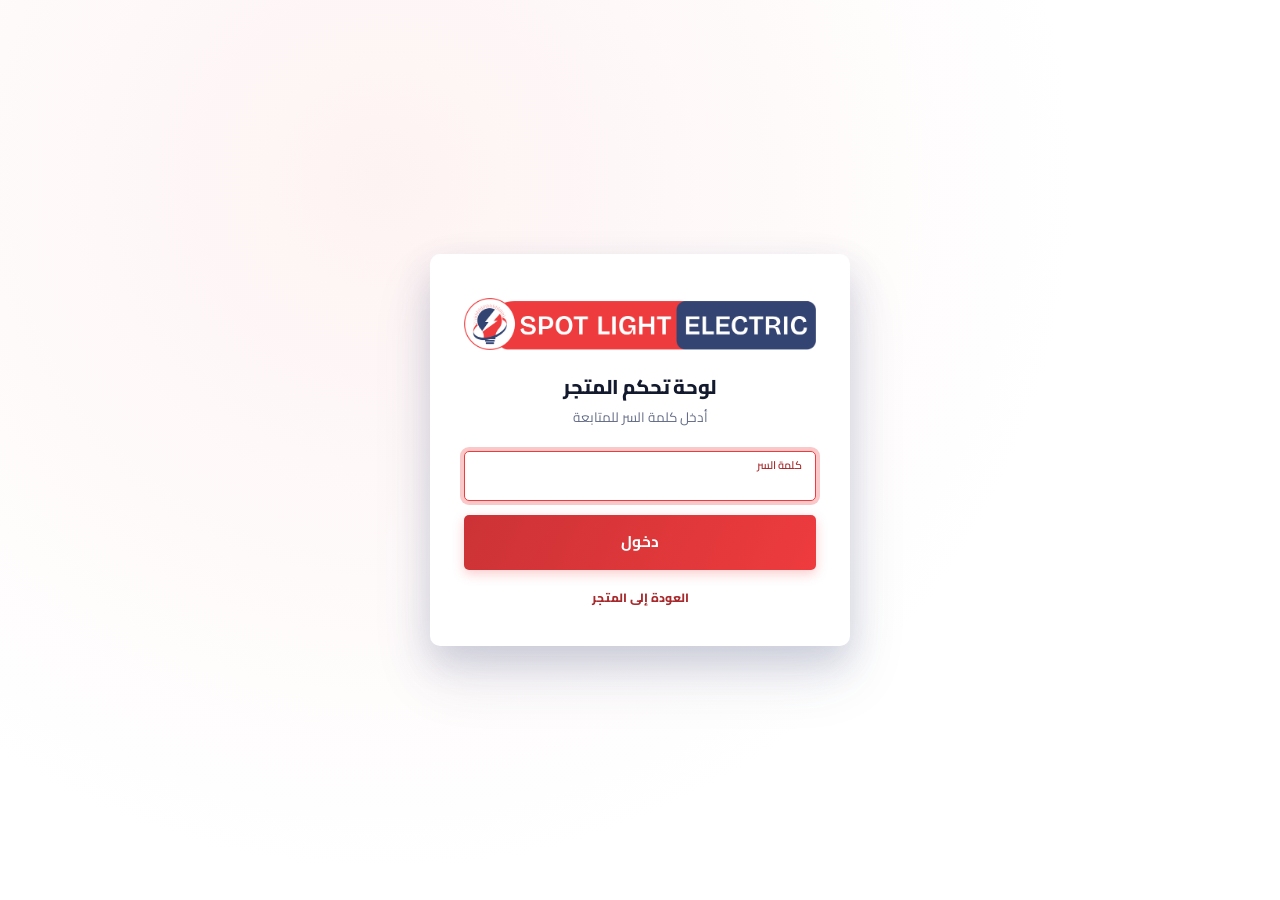
==== commit 7dafd86b: "توليد الشعارات من الملف الأصلي وتصحيح ألوان الهوية استُبدلت النسخة المرسومة يدوياً بمشتقّات من asset" ====
--- a/admin.html
+++ b/admin.html
@@ -5,20 +5,20 @@
 <meta name="viewport" content="width=device-width, initial-scale=1, viewport-fit=cover">
 <title>لوحة التحكم</title>
 <meta name="robots" content="noindex, nofollow">
-<meta name="theme-color" content="#2E3D6E">
-<link rel="icon" href="assets/img/favicon.png?v=7" type="image/png">
+<meta name="theme-color" content="#334472">
+<link rel="icon" href="assets/img/favicon.png?v=8" type="image/png">
 <link rel="preconnect" href="https://fonts.googleapis.com">
 <link rel="preconnect" href="https://fonts.gstatic.com" crossorigin>
 <link rel="stylesheet" href="https://fonts.googleapis.com/css2?family=Cairo:wght@400;600;700;800;900&display=swap" media="print" onload="this.media='all'">
-<link rel="stylesheet" href="assets/css/styles.css?v=7">
-<link rel="stylesheet" href="assets/css/admin.css?v=7">
+<link rel="stylesheet" href="assets/css/styles.css?v=8">
+<link rel="stylesheet" href="assets/css/admin.css?v=8">
 </head>
 <body>
 
 <!-- ===== شاشة القفل ===== -->
 <div class="lock" id="lock" style="display:none">
   <div class="lock-card" id="lockCard">
-    <img src="assets/img/logo.png?v=7" data-shop-logo alt="شعار المتجر" width="88" height="82">
+    <img src="assets/img/logo.png?v=8" data-shop-logo alt="شعار المتجر" width="88" height="82">
     <h1>لوحة تحكم المتجر</h1>
     <p>أدخل كلمة السر للمتابعة</p>
     <form id="lockForm">
@@ -39,7 +39,7 @@
   <header class="adm-bar">
     <div class="wrap">
       <div class="adm-bar-in">
-        <img src="assets/img/logo-sm.png?v=7" alt="" width="44" height="44">
+        <img src="assets/img/logo-sm.png?v=8" alt="" width="44" height="44">
         <h1>لوحة تحكم المتجر <small id="admShopName"></small></h1>
         <span class="dirty-dot" title="توجد تغييرات غير منشورة"></span>
         <div class="adm-actions">
@@ -140,9 +140,9 @@
 
 <div class="toasts" id="toasts" aria-live="polite"></div>
 
-<script src="assets/js/data.js?v=7"></script>
-<script src="assets/js/icons.js?v=7"></script>
-<script src="assets/js/orders.js?v=7"></script>
-<script src="assets/js/admin.js?v=7"></script>
+<script src="assets/js/data.js?v=8"></script>
+<script src="assets/js/icons.js?v=8"></script>
+<script src="assets/js/orders.js?v=8"></script>
+<script src="assets/js/admin.js?v=8"></script>
 </body>
 </html>
--- a/assets/css/styles.css
+++ b/assets/css/styles.css
@@ -4,21 +4,21 @@
 
 /* ---------- 1) الرموز التصميمية ---------- */
 :root{
-  /* اللون الأساسي — أحمر الشعار */
-  --brand:#ED2E38;
-  --brand-600:#C92730;
-  --brand-700:#A62027;
-  --brand-800:#82191F;
-  --brand-100:#FCE0E1;
-  --brand-50:#FEF2F3;
-  --brand-glow:rgba(237,46,56,.28);
+  /* اللون الأساسي — أحمر الشعار، مُستخرج من assets/img/logo-source.png */
+  --brand:#EE3B3E;
+  --brand-600:#CA3235;
+  --brand-700:#A7292B;
+  --brand-800:#832022;
+  --brand-100:#FCE2E2;
+  --brand-50:#FEF3F3;
+  --brand-glow:rgba(238,59,62,.28);
 
   /* اللون الثاني — كحلي الشعار (الترويسة والتذييل) */
-  --navy:#2E3D6E;
-  --navy-600:#27345E;
-  --navy-700:#202B4D;
-  --navy-100:#E0E2E9;
-  --navy-50:#F2F3F6;
+  --navy:#334472;
+  --navy-600:#2B3A61;
+  --navy-700:#243050;
+  --navy-100:#E0E3EA;
+  --navy-50:#F3F4F7;
 
   /* الرصاصي — مائل للكحلي ليتناغم مع الهوية */
   --ink:#141A2E;
@@ -37,12 +37,12 @@
   --r-xs:3px; --r-sm:5px; --r:6px; --r-lg:8px; --r-xl:10px; --r-pill:999px;
 
   /* الظلال — بمسحة كحلية لا رمادية محايدة */
-  --e1:0 1px 2px rgba(46,61,110,.07), 0 2px 5px rgba(46,61,110,.05);
-  --e2:0 3px 8px rgba(46,61,110,.10), 0 6px 16px rgba(46,61,110,.07);
-  --e3:0 8px 20px rgba(46,61,110,.13), 0 16px 34px rgba(46,61,110,.09);
-  --e4:0 16px 34px rgba(46,61,110,.17), 0 30px 60px rgba(46,61,110,.12);
-  --e-btn:0 4px 12px rgba(237,46,56,.26);
-  --e-btn-h:0 8px 22px rgba(237,46,56,.38);
+  --e1:0 1px 2px rgba(51,68,114,.07), 0 2px 5px rgba(51,68,114,.05);
+  --e2:0 3px 8px rgba(51,68,114,.10), 0 6px 16px rgba(51,68,114,.07);
+  --e3:0 8px 20px rgba(51,68,114,.13), 0 16px 34px rgba(51,68,114,.09);
+  --e4:0 16px 34px rgba(51,68,114,.17), 0 30px 60px rgba(51,68,114,.12);
+  --e-btn:0 4px 12px rgba(238,59,62,.26);
+  --e-btn-h:0 8px 22px rgba(238,59,62,.38);
   --e-brand:0 10px 26px var(--brand-glow);
 
   /* الحركة */
@@ -145,13 +145,13 @@
 .topbar{position:sticky;top:0;z-index:60;background:var(--navy);
   border-bottom:1px solid rgba(255,255,255,.09);
   transition:box-shadow var(--t) var(--ease)}
-.topbar.stuck{box-shadow:0 6px 20px rgba(32,43,77,.28)}
+.topbar.stuck{box-shadow:0 6px 20px rgba(36,48,80,.28)}
 .topbar-in{display:flex;align-items:center;gap:16px;height:var(--header-h)}
 .brand{display:flex;align-items:center;gap:10px;flex:none}
 .brand-logo{width:34px;height:34px;object-fit:contain}
 .brand-txt strong{display:block;font-size:14.5px;font-weight:800;line-height:1.2;
   color:#fff;letter-spacing:-.2px}
-.brand-txt span{display:block;font-size:11px;color:#F4A9AD;font-weight:600;letter-spacing:.2px}
+.brand-txt span{display:block;font-size:11px;color:#F7A7A8;font-weight:600;letter-spacing:.2px}
 
 .searchbar{flex:1;position:relative;max-width:430px;margin-inline:auto}
 .searchbar input{
@@ -160,7 +160,7 @@
   transition:border-color var(--t) var(--ease),background var(--t) var(--ease),box-shadow var(--t) var(--ease)}
 .searchbar input::placeholder{color:rgba(255,255,255,.55)}
 .searchbar input:focus{outline:none;border-color:var(--brand);background:rgba(255,255,255,.16);
-  box-shadow:0 0 0 3px rgba(237,46,56,.25)}
+  box-shadow:0 0 0 3px rgba(238,59,62,.25)}
 .searchbar .s-ic{position:absolute;inset-inline-start:13px;top:50%;transform:translateY(-50%);
   width:17px;height:17px;color:rgba(255,255,255,.6);pointer-events:none}
 .searchbar .s-clear{position:absolute;inset-inline-end:7px;top:50%;transform:translateY(-50%);
@@ -192,21 +192,21 @@
   transition:color var(--t) var(--ease)}
 .navlink .ic{width:18px;height:18px}
 .navlink::after{content:'';position:absolute;bottom:-1px;inset-inline:12px;height:2.5px;
-  background:var(--brand);box-shadow:0 0 12px rgba(237,46,56,.7);transform:scaleX(0);
+  background:var(--brand);box-shadow:0 0 12px rgba(238,59,62,.7);transform:scaleX(0);
   transition:transform var(--t) var(--ease)}
 .navlink:hover{color:#fff}
 .navlink:hover::after,.navlink.active::after{transform:scaleX(1)}
 .navlink.active{color:#fff;font-weight:700}
 .count{position:absolute;top:9px;inset-inline-end:2px;min-width:17px;height:17px;padding:0 5px;
   border-radius:var(--r-pill);background:var(--brand);color:#fff;font-size:10.5px;font-weight:800;
-  display:grid;place-items:center;box-shadow:0 0 0 2px var(--navy),0 0 10px rgba(237,46,56,.6)}
+  display:grid;place-items:center;box-shadow:0 0 0 2px var(--navy),0 0 10px rgba(238,59,62,.6)}
 .count:empty,.count[data-n="0"]{display:none}
 .count.pop{animation:pulse .5s var(--ease-out)}
 @keyframes pulse{
   0%{transform:scale(1)}
-  28%{transform:scale(1.45);box-shadow:0 0 0 2px var(--navy),0 0 0 7px rgba(237,46,56,.35)}
+  28%{transform:scale(1.45);box-shadow:0 0 0 2px var(--navy),0 0 0 7px rgba(238,59,62,.35)}
   60%{transform:scale(.94)}
-  100%{transform:scale(1);box-shadow:0 0 0 2px var(--navy),0 0 10px rgba(237,46,56,.6)}}
+  100%{transform:scale(1);box-shadow:0 0 0 2px var(--navy),0 0 10px rgba(238,59,62,.6)}}
 .topbar .ibtn{color:rgba(255,255,255,.88)}
 .topbar .ibtn:hover{background:rgba(255,255,255,.13);color:#fff}
 .topbar :focus-visible{outline-color:#fff}
@@ -256,17 +256,17 @@
   line-height:1.22;color:var(--ink)}
 .sec-head h2.uline::after{content:'';position:absolute;bottom:0;inset-inline-start:0;
   width:58px;height:3px;border-radius:var(--r-pill);background:var(--brand);
-  box-shadow:0 2px 8px rgba(237,46,56,.45);
+  box-shadow:0 2px 8px rgba(238,59,62,.45);
   transform:scaleX(0);transform-origin:left;
   transition:transform .6s var(--ease-out) .1s}
 html[dir=rtl] .sec-head h2.uline::after{transform-origin:right}
 .sec-head h2.uline.in::after{transform:scaleX(1)}
-.band-dark .sec-head h2.uline::after{box-shadow:0 2px 14px rgba(237,46,56,.8)}
+.band-dark .sec-head h2.uline::after{box-shadow:0 2px 14px rgba(238,59,62,.8)}
 .sec-head p{color:var(--grey);font-size:15px;font-weight:400;margin-top:9px;max-width:62ch}
 
 /* ---------- 7) الهيرو الداكن ---------- */
 .hero{position:relative;overflow:hidden;padding:96px 0 88px;
-  background:linear-gradient(155deg,var(--navy-700) 0%,var(--navy) 62%,#35467C 100%);color:#fff}
+  background:linear-gradient(155deg,var(--navy-700) 0%,var(--navy) 62%,#3A4E83 100%);color:#fff}
 /* وهج علوي خفيف يفصل الهيرو عن الترويسة */
 .hero::before{content:'';position:absolute;inset-inline:0;top:0;height:1px;
   background:linear-gradient(90deg,transparent,rgba(255,255,255,.18),transparent)}
@@ -286,7 +286,7 @@
   border:1px solid rgba(255,255,255,.18);padding:7px 16px;border-radius:var(--r-pill);
   font-weight:700;color:#fff;font-size:12.5px;margin-bottom:24px;backdrop-filter:blur(4px)}
 .tag-pill .ic{width:15px;height:15px;color:var(--brand);
-  filter:drop-shadow(0 0 6px rgba(237,46,56,.9))}
+  filter:drop-shadow(0 0 6px rgba(238,59,62,.9))}
 .hero-stats{display:flex;gap:44px;margin-top:46px;padding-top:32px;
   border-top:1px solid rgba(255,255,255,.14);flex-wrap:wrap}
 .hero-stats b{display:block;font-size:29px;font-weight:800;color:#fff;line-height:1.15;letter-spacing:-.6px}
@@ -295,8 +295,8 @@
 /* خانات الصور + الهالة الحمراء المتنفّسة خلفها */
 .hero-vis{position:relative;display:grid;place-items:stretch;aspect-ratio:1/.84}
 .hero-vis::before{content:'';position:absolute;inset:-26%;border-radius:50%;pointer-events:none;
-  background:radial-gradient(circle at 50% 50%,rgba(237,46,56,.85) 0%,rgba(237,46,56,.45) 30%,
-             rgba(237,46,56,.14) 55%,transparent 74%);
+  background:radial-gradient(circle at 50% 50%,rgba(238,59,62,.85) 0%,rgba(238,59,62,.45) 30%,
+             rgba(238,59,62,.14) 55%,transparent 74%);
   filter:blur(26px);animation:breathe 6s var(--ease) infinite}
 @keyframes breathe{
   0%,100%{opacity:.62;transform:scale(.88)}
@@ -323,14 +323,14 @@
 
 /* ---- أشرطة داكنة وملوّنة تتناوب مع البيضاء ---- */
 .band-dark{position:relative;overflow:hidden;color:#fff;
-  background:linear-gradient(150deg,var(--navy-700),var(--navy) 70%,#35467C)}
+  background:linear-gradient(150deg,var(--navy-700),var(--navy) 70%,#3A4E83)}
 .band-dark::before{content:'';position:absolute;inset-inline-end:-8%;top:-40%;
   width:520px;height:520px;border-radius:50%;pointer-events:none;
-  background:radial-gradient(circle,rgba(237,46,56,.30),transparent 66%)}
+  background:radial-gradient(circle,rgba(238,59,62,.30),transparent 66%)}
 .band-dark>*{position:relative;z-index:2}
 .band-dark .sec-head h2,.band-dark h2,.band-dark h3{color:#fff}
 .band-dark .sec-head p,.band-dark p{color:rgba(255,255,255,.72)}
-.band-dark .eyebrow{color:#FF8A92}
+.band-dark .eyebrow{color:#FF8D90}
 .band-tint{background:var(--navy-50);border-block:1px solid var(--line)}
 
 /* شريط الدعوة للتواصل — داخل شريط داكن */
@@ -351,7 +351,7 @@
   flex:none;background:var(--brand-50);color:var(--brand);
   transition:background var(--t) var(--ease),color var(--t) var(--ease),transform var(--t) var(--ease)}
 .perk:hover .pic{background:var(--brand);color:#fff;transform:scale(1.08);
-  box-shadow:0 5px 14px rgba(237,46,56,.35)}
+  box-shadow:0 5px 14px rgba(238,59,62,.35)}
 .perk .pic .ic{width:20px;height:20px}
 .perk b{display:block;font-size:13.5px;font-weight:800;color:var(--ink)}
 .perk small{color:var(--grey);font-size:12.5px}
@@ -379,16 +379,16 @@
 .badges{position:absolute;top:9px;inset-inline-start:9px;display:flex;flex-direction:column;gap:5px;z-index:3}
 .bdg{font-size:10.5px;font-weight:800;padding:4px 10px;border-radius:var(--r-pill);color:#fff;
   letter-spacing:.2px;box-shadow:var(--e1)}
-.bdg-hot{background:var(--brand);box-shadow:0 3px 10px rgba(237,46,56,.42)}
-.bdg-new{background:var(--navy);box-shadow:0 3px 10px rgba(46,61,110,.4)}
-.bdg-sale{background:var(--brand);box-shadow:0 3px 10px rgba(237,46,56,.42)}
+.bdg-hot{background:var(--brand);box-shadow:0 3px 10px rgba(238,59,62,.42)}
+.bdg-new{background:var(--navy);box-shadow:0 3px 10px rgba(51,68,114,.4)}
+.bdg-sale{background:var(--brand);box-shadow:0 3px 10px rgba(238,59,62,.42)}
 .fav{position:absolute;top:9px;inset-inline-end:9px;width:33px;height:33px;border-radius:var(--r-pill);
   background:rgba(255,255,255,.94);display:grid;place-items:center;color:var(--grey);z-index:3;
   box-shadow:var(--e1);
   transition:color var(--t) var(--ease),background var(--t) var(--ease),transform var(--t) var(--ease)}
 .fav .ic{width:17px;height:17px}
 .fav:hover{color:var(--brand);background:#fff;transform:scale(1.14)}
-.fav.on{color:#fff;background:var(--brand);box-shadow:0 3px 12px rgba(237,46,56,.45)}
+.fav.on{color:#fff;background:var(--brand);box-shadow:0 3px 12px rgba(238,59,62,.45)}
 .fav.on .ic{fill:#fff}
 .fav.bump{animation:pulse .5s var(--ease-out)}
 
@@ -416,7 +416,7 @@
 .price small{font-size:11.5px;font-weight:700;color:var(--grey-2)}
 .old{font-size:12.5px;color:var(--grey-2);text-decoration:line-through}
 .off{font-size:11px;font-weight:800;color:#fff;background:var(--brand);
-  padding:2px 8px;border-radius:var(--r-pill);box-shadow:0 2px 8px rgba(237,46,56,.32)}
+  padding:2px 8px;border-radius:var(--r-pill);box-shadow:0 2px 8px rgba(238,59,62,.32)}
 .card .card-add{display:none;margin-top:10px;width:100%}
 
 /* وميض التحميل (shimmer) قبل ظهور الصورة */
@@ -444,7 +444,7 @@
              box-shadow var(--t-slow) var(--ease)}
 /* التعبئة تنمو من الأسفل إلى الأعلى */
 .cat-slide::before{content:'';position:absolute;inset:0;z-index:-1;
-  background:linear-gradient(0deg,#FBC9CC 0%,var(--brand-50) 46%,#fff 88%);
+  background:linear-gradient(0deg,#FCCBCC 0%,var(--brand-50) 46%,#fff 88%);
   transform:scaleY(0);transform-origin:bottom;
   transition:transform var(--t-slow) var(--ease)}
 .cat-slide:hover{transform:translateY(-6px);border-color:var(--brand);box-shadow:var(--e3)}
@@ -656,7 +656,7 @@
 .cbox:hover{transform:translateY(-4px);border-color:var(--brand);box-shadow:var(--e3)}
 .cbox .pic{width:42px;height:42px;border-radius:var(--r-sm);background:var(--brand-50);color:var(--brand);
   display:grid;place-items:center;flex:none;transition:background var(--t) var(--ease),color var(--t) var(--ease)}
-.cbox:hover .pic{background:var(--brand);color:#fff;box-shadow:0 5px 14px rgba(237,46,56,.35)}
+.cbox:hover .pic{background:var(--brand);color:#fff;box-shadow:0 5px 14px rgba(238,59,62,.35)}
 .cbox h4{font-size:14.5px;margin-bottom:4px}
 .cbox p,.cbox a:not(.btn):not(.soc):not(.num){font-size:13.5px;color:var(--grey);display:block}
 .cbox a:not(.btn):not(.soc):not(.num):hover{color:var(--brand)}
@@ -686,6 +686,7 @@
 .branch-card:hover{transform:translateY(-4px);border-color:var(--brand);box-shadow:var(--e3)}
 .branch-map{position:relative;min-height:250px;overflow:hidden;background:var(--surface-2);
   border-bottom:1px solid var(--line-2)}
+.branch-map.no-geo{min-height:150px;background:var(--surface-2)}
 .branch-map iframe{position:relative;width:100%;height:250px;border:0;display:block;background:#fff}
 .branch-body{padding:18px 20px 20px}
 .branch-body h3{display:flex;align-items:center;gap:8px;font-size:16.5px;font-weight:800;color:var(--ink)}
@@ -712,7 +713,7 @@
   letter-spacing:.3px}
 .foot-branch b::before{content:'';display:inline-block;width:6px;height:6px;border-radius:50%;
   background:var(--brand);margin-inline-end:8px;vertical-align:middle;
-  box-shadow:0 0 8px rgba(237,46,56,.9)}
+  box-shadow:0 0 8px rgba(238,59,62,.9)}
 .footer .foot-branch a.num{font-size:16px;font-weight:800;color:#fff;letter-spacing:.4px;
   padding:0 0 2px}
 .footer .foot-branch a.num:hover{color:var(--brand)}
